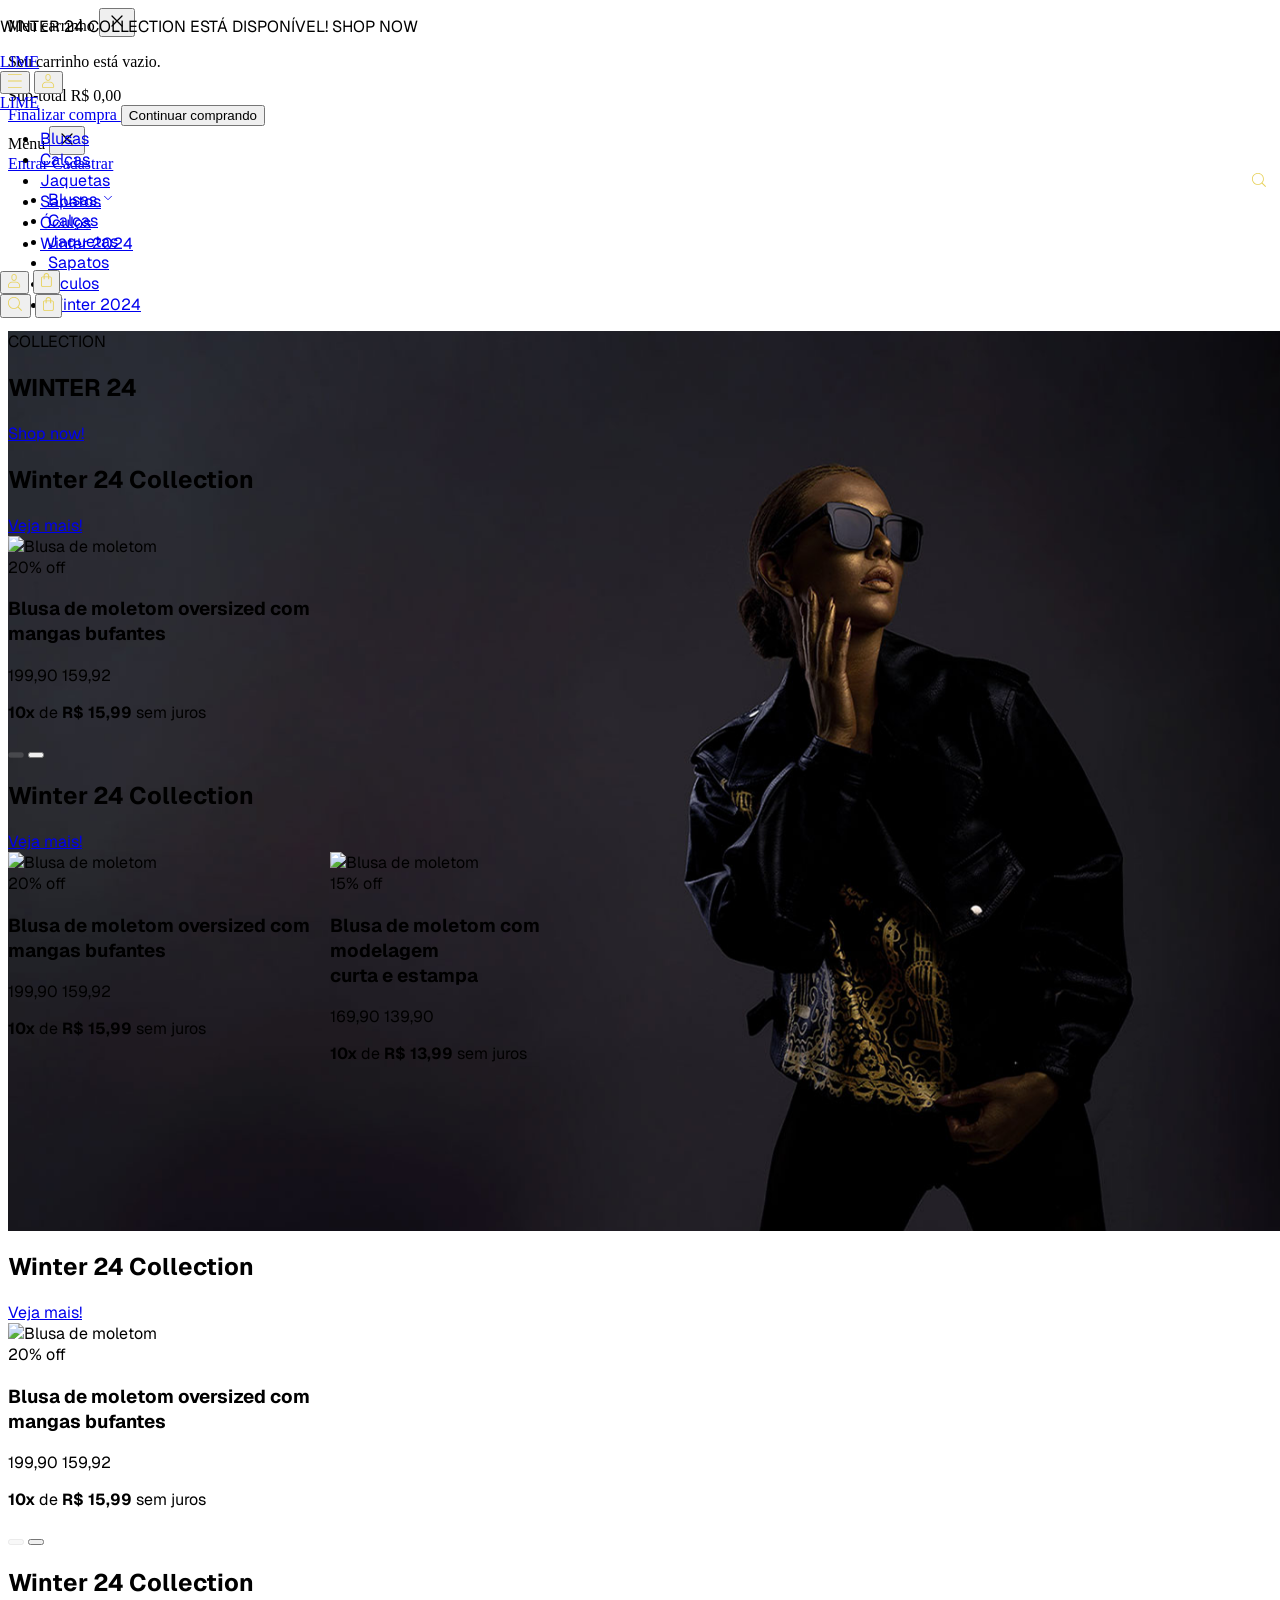
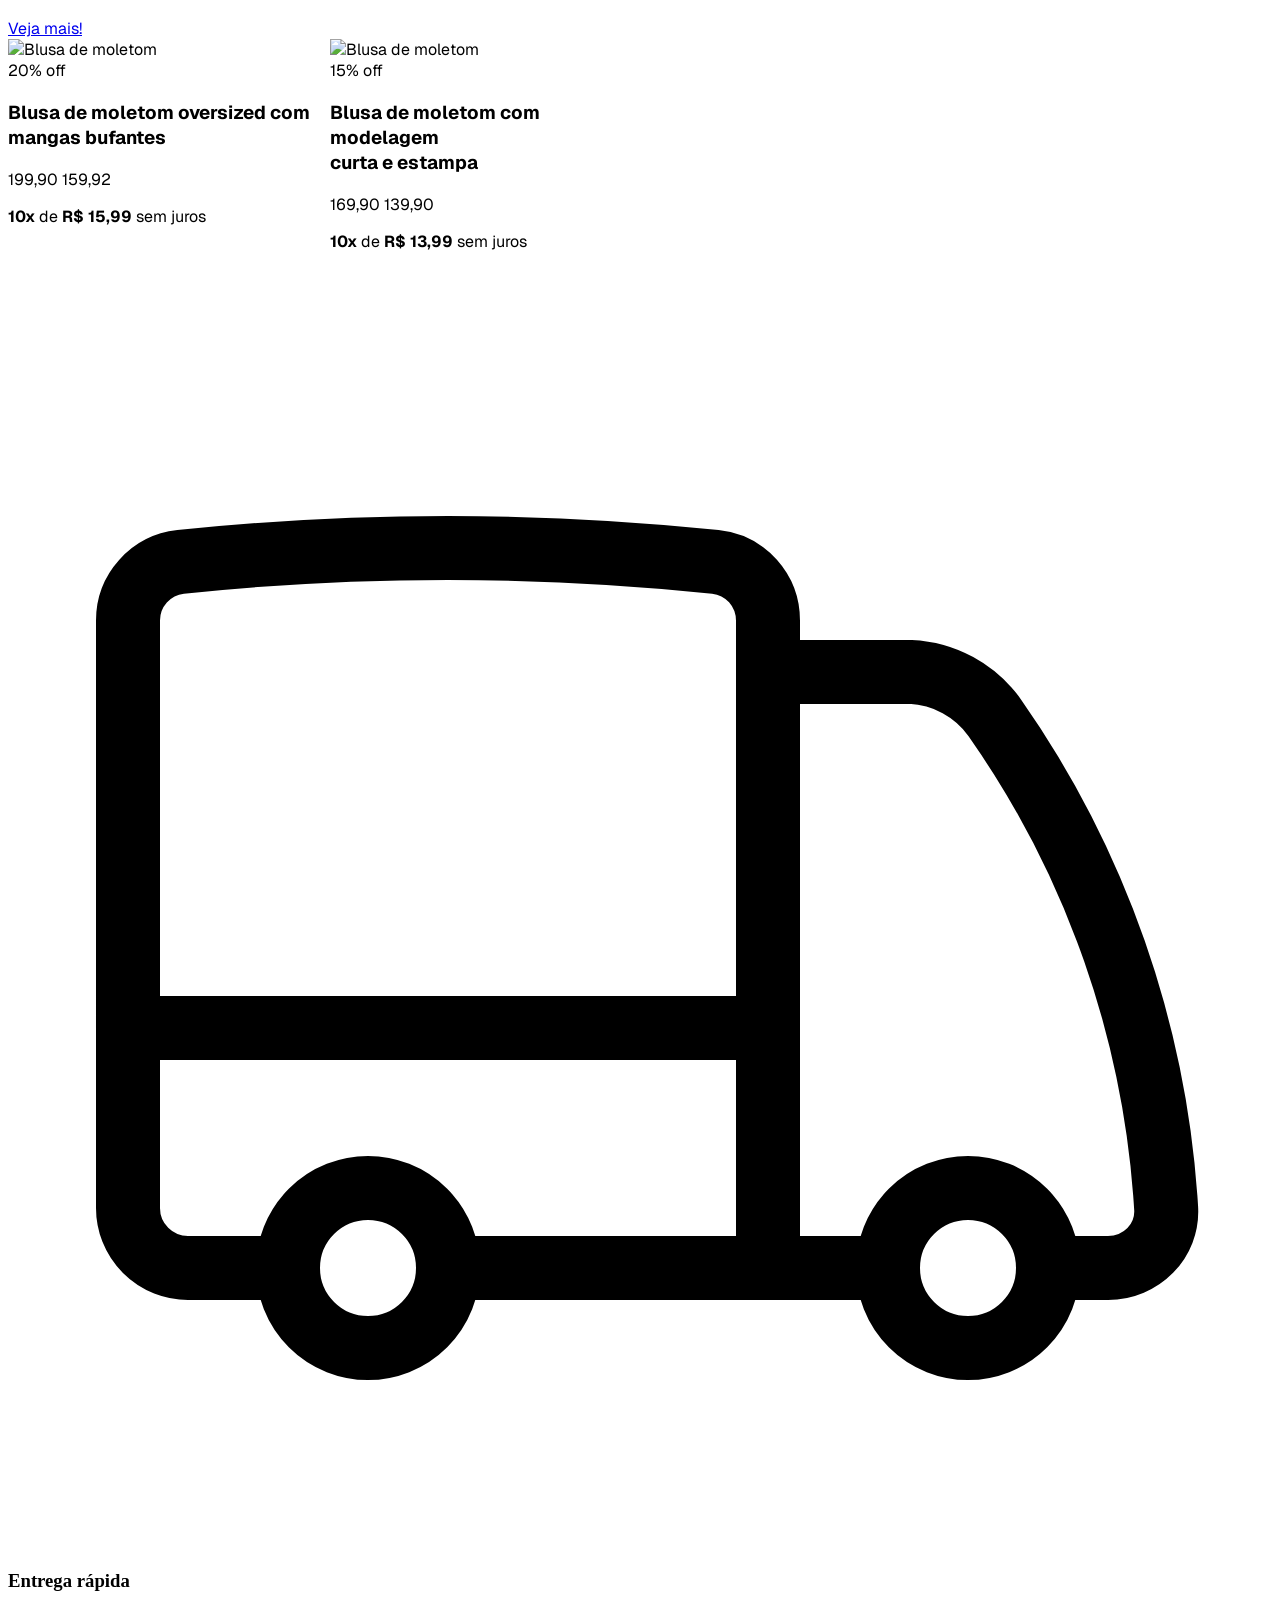
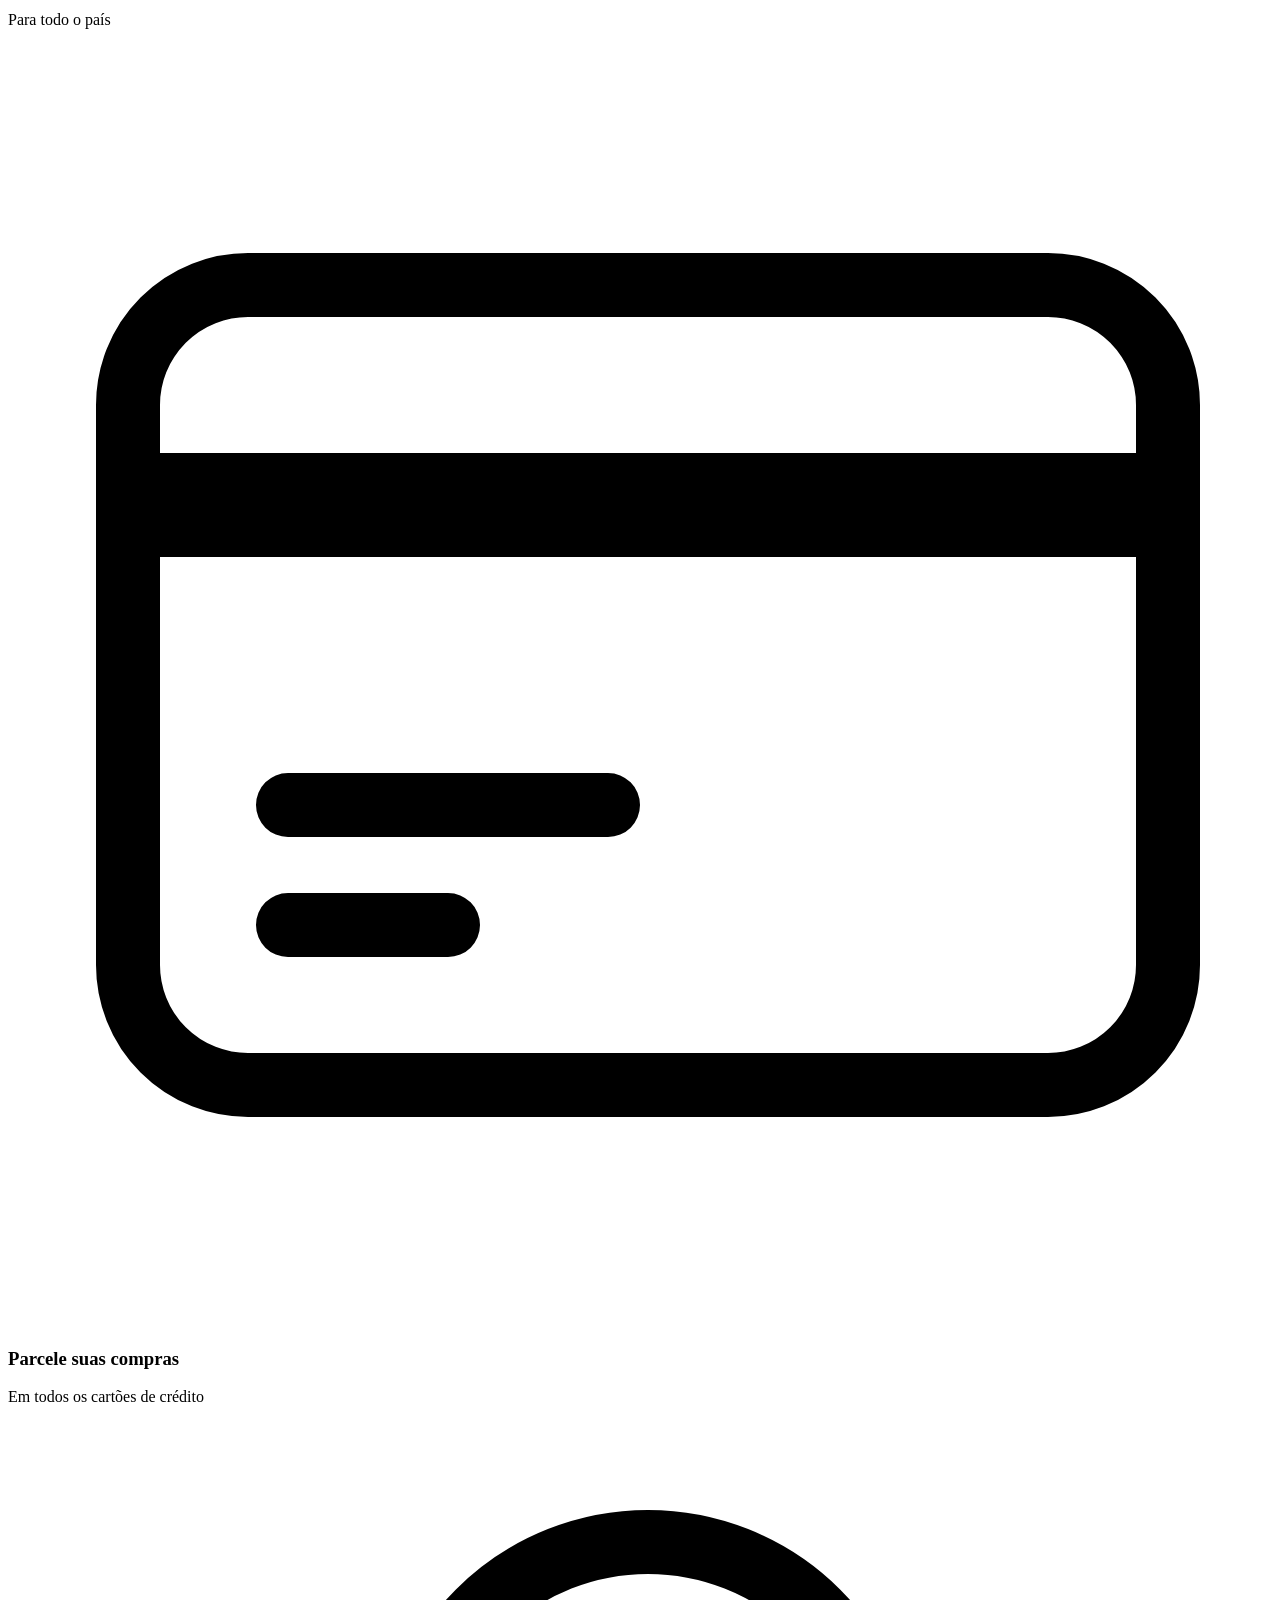
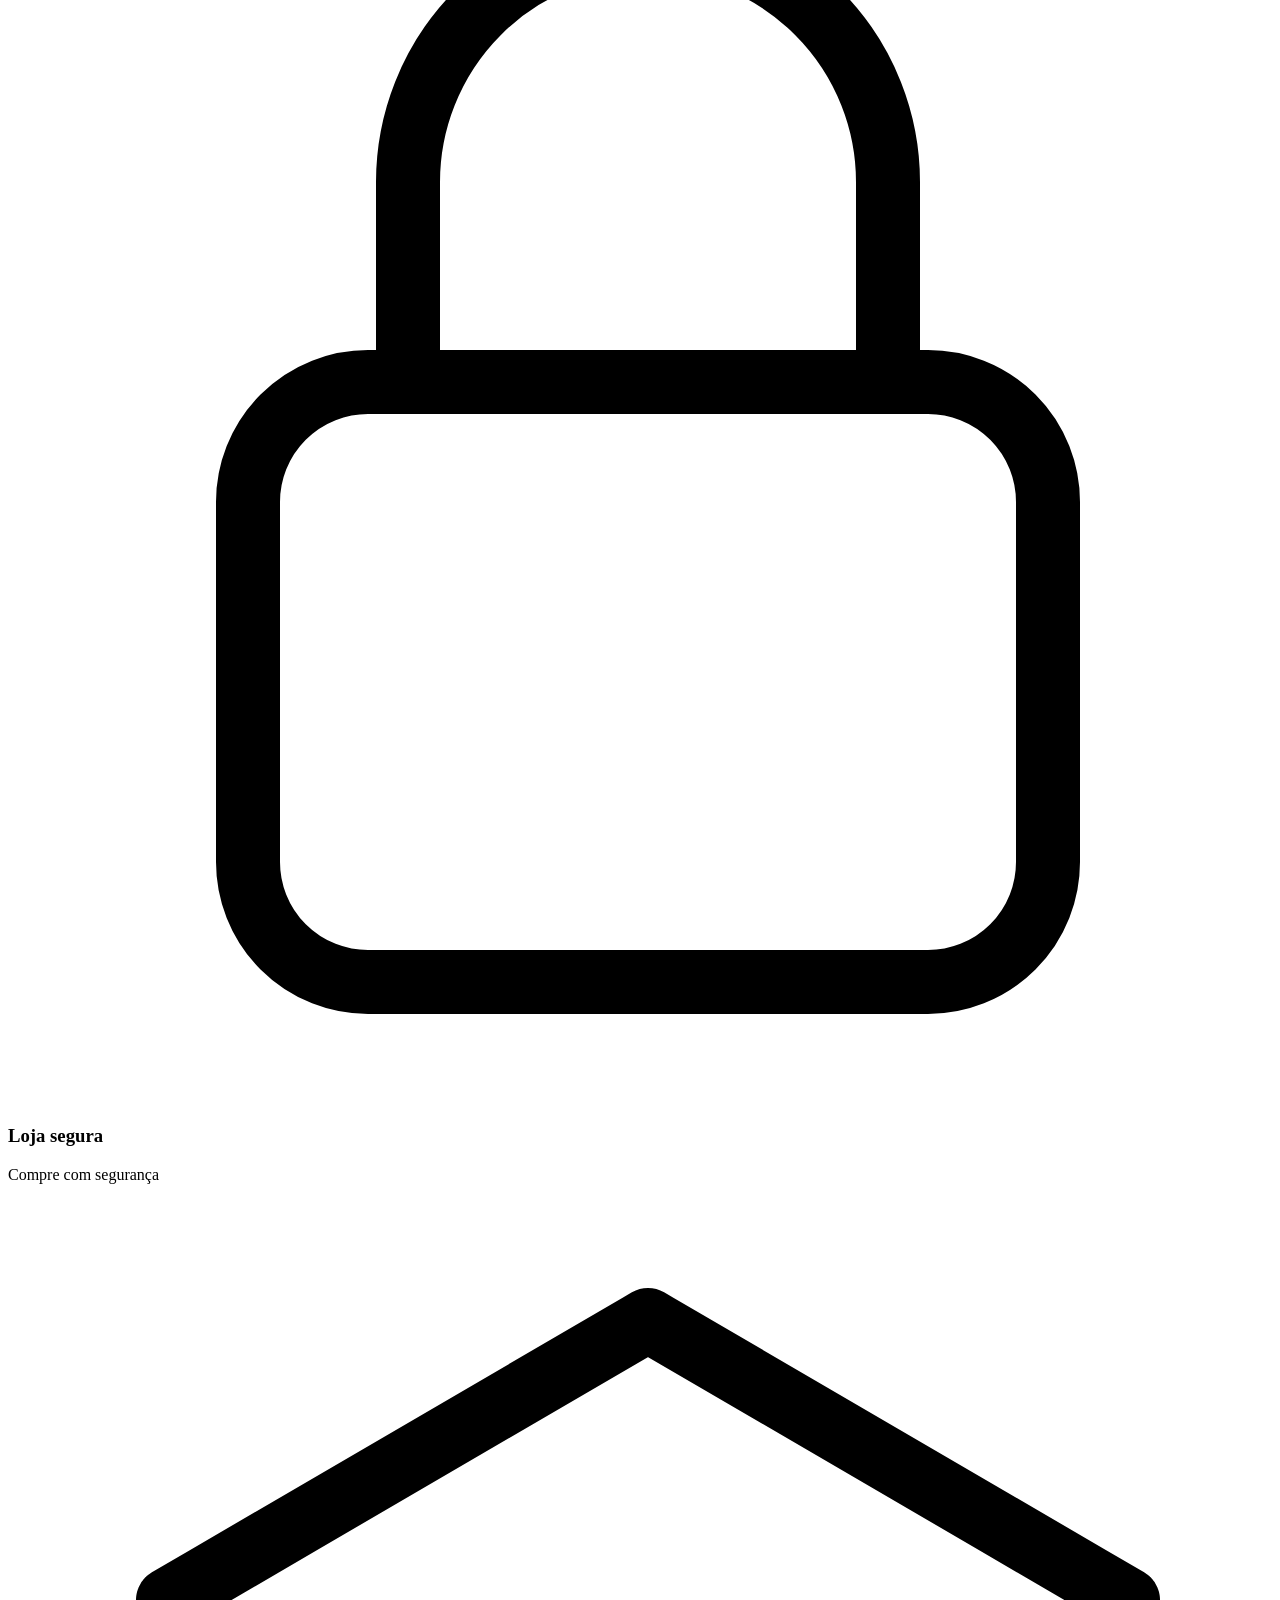
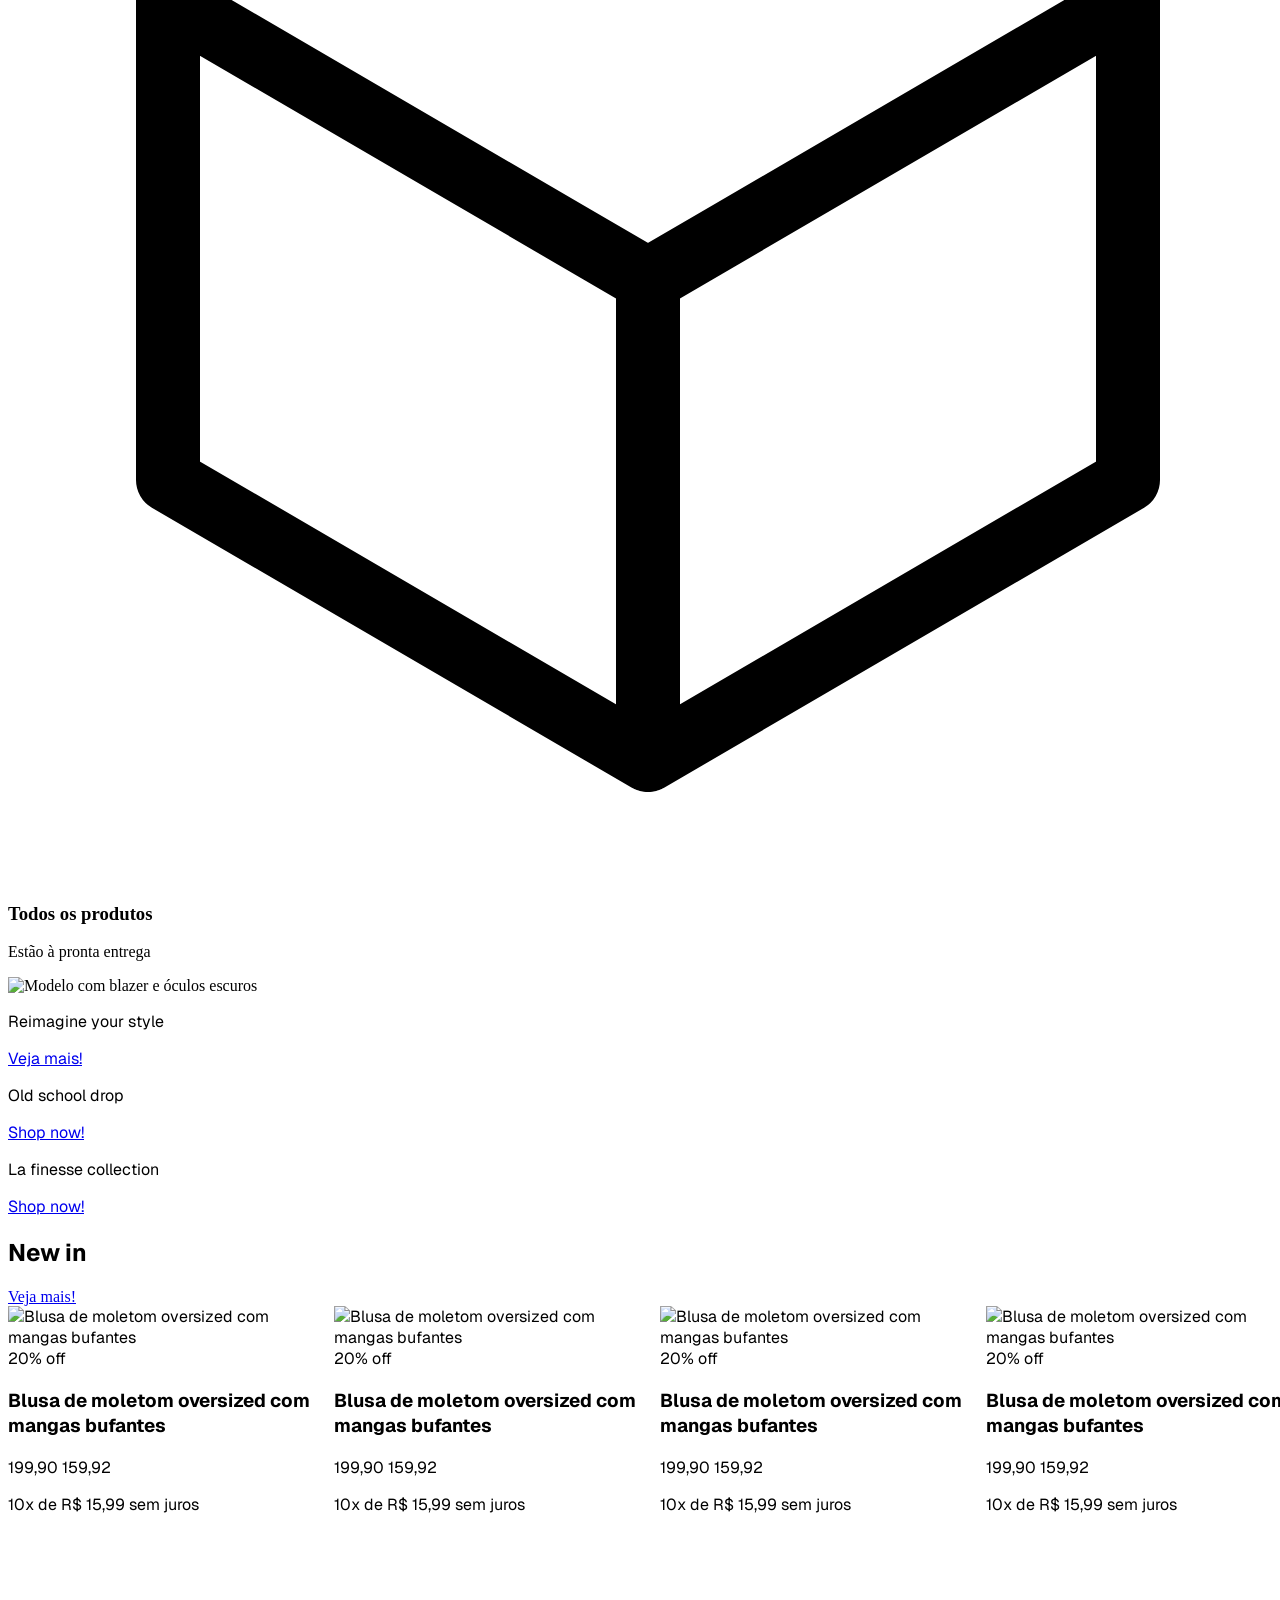
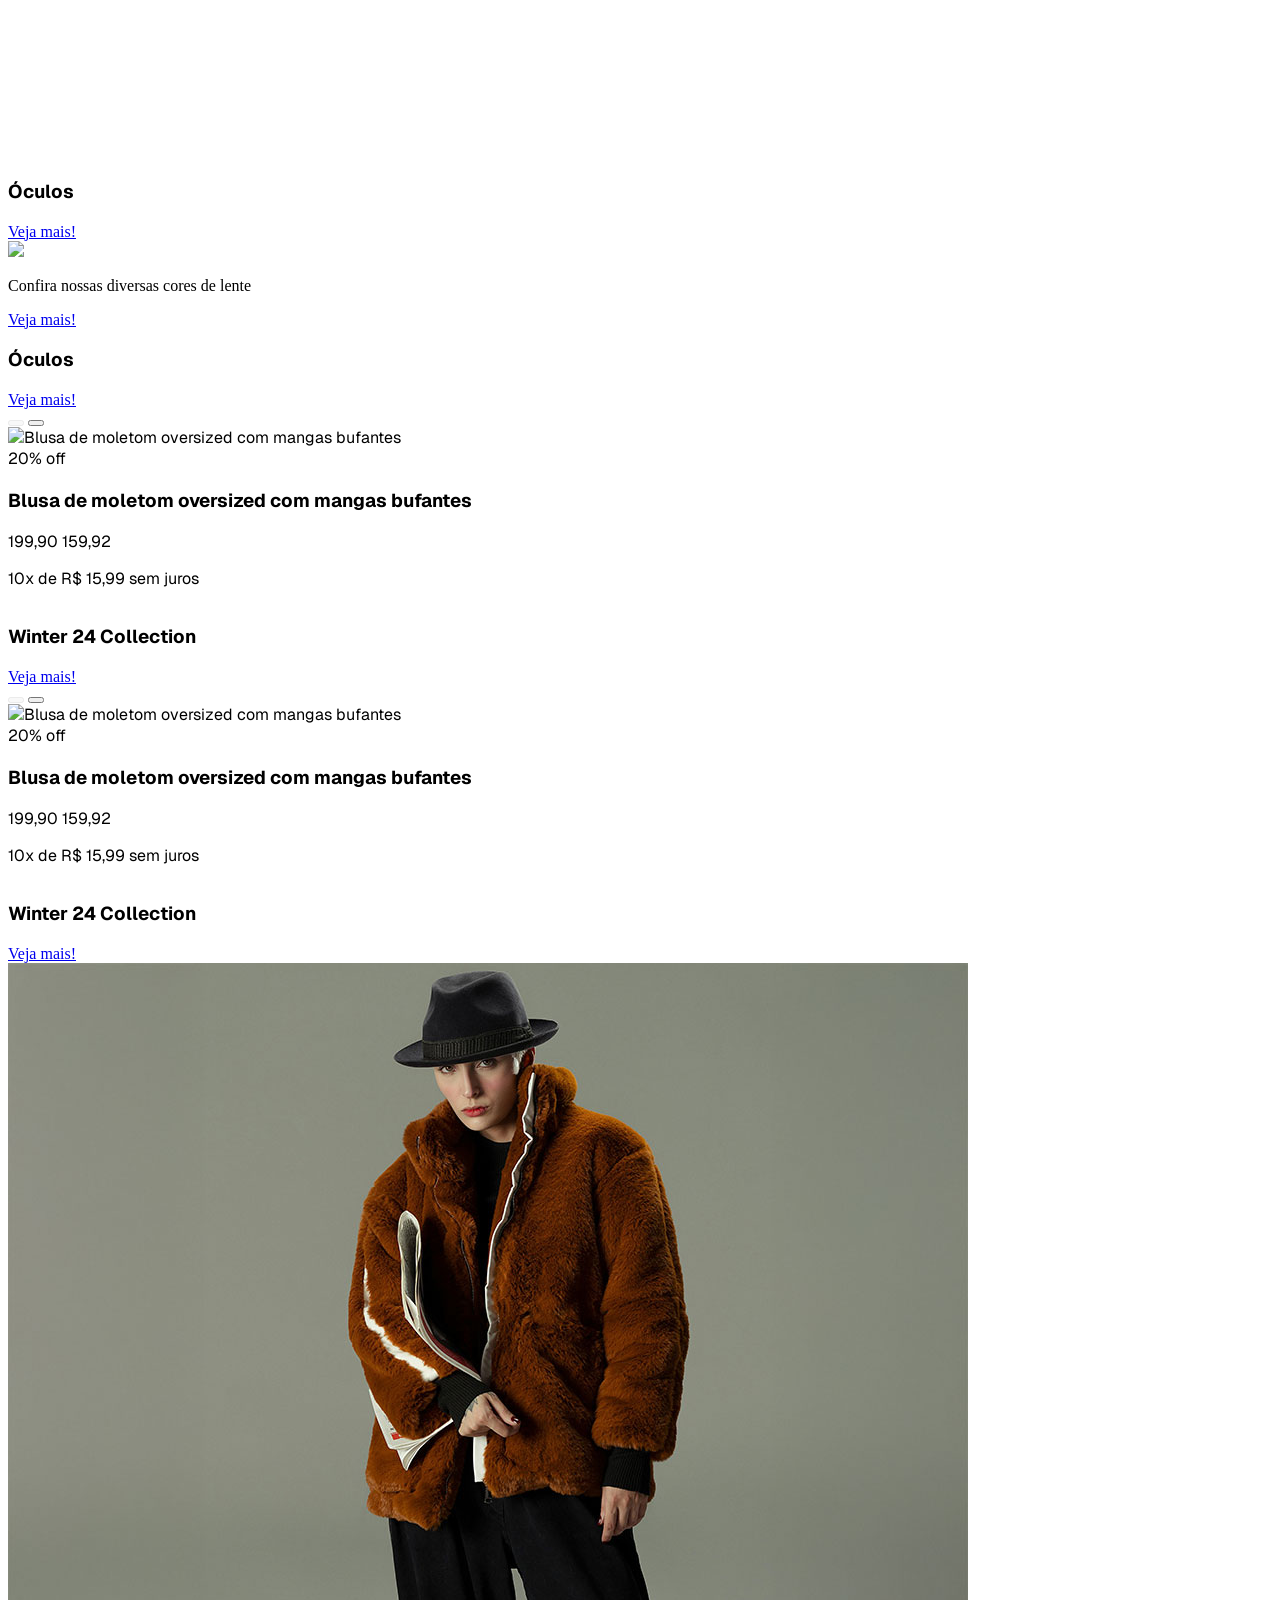
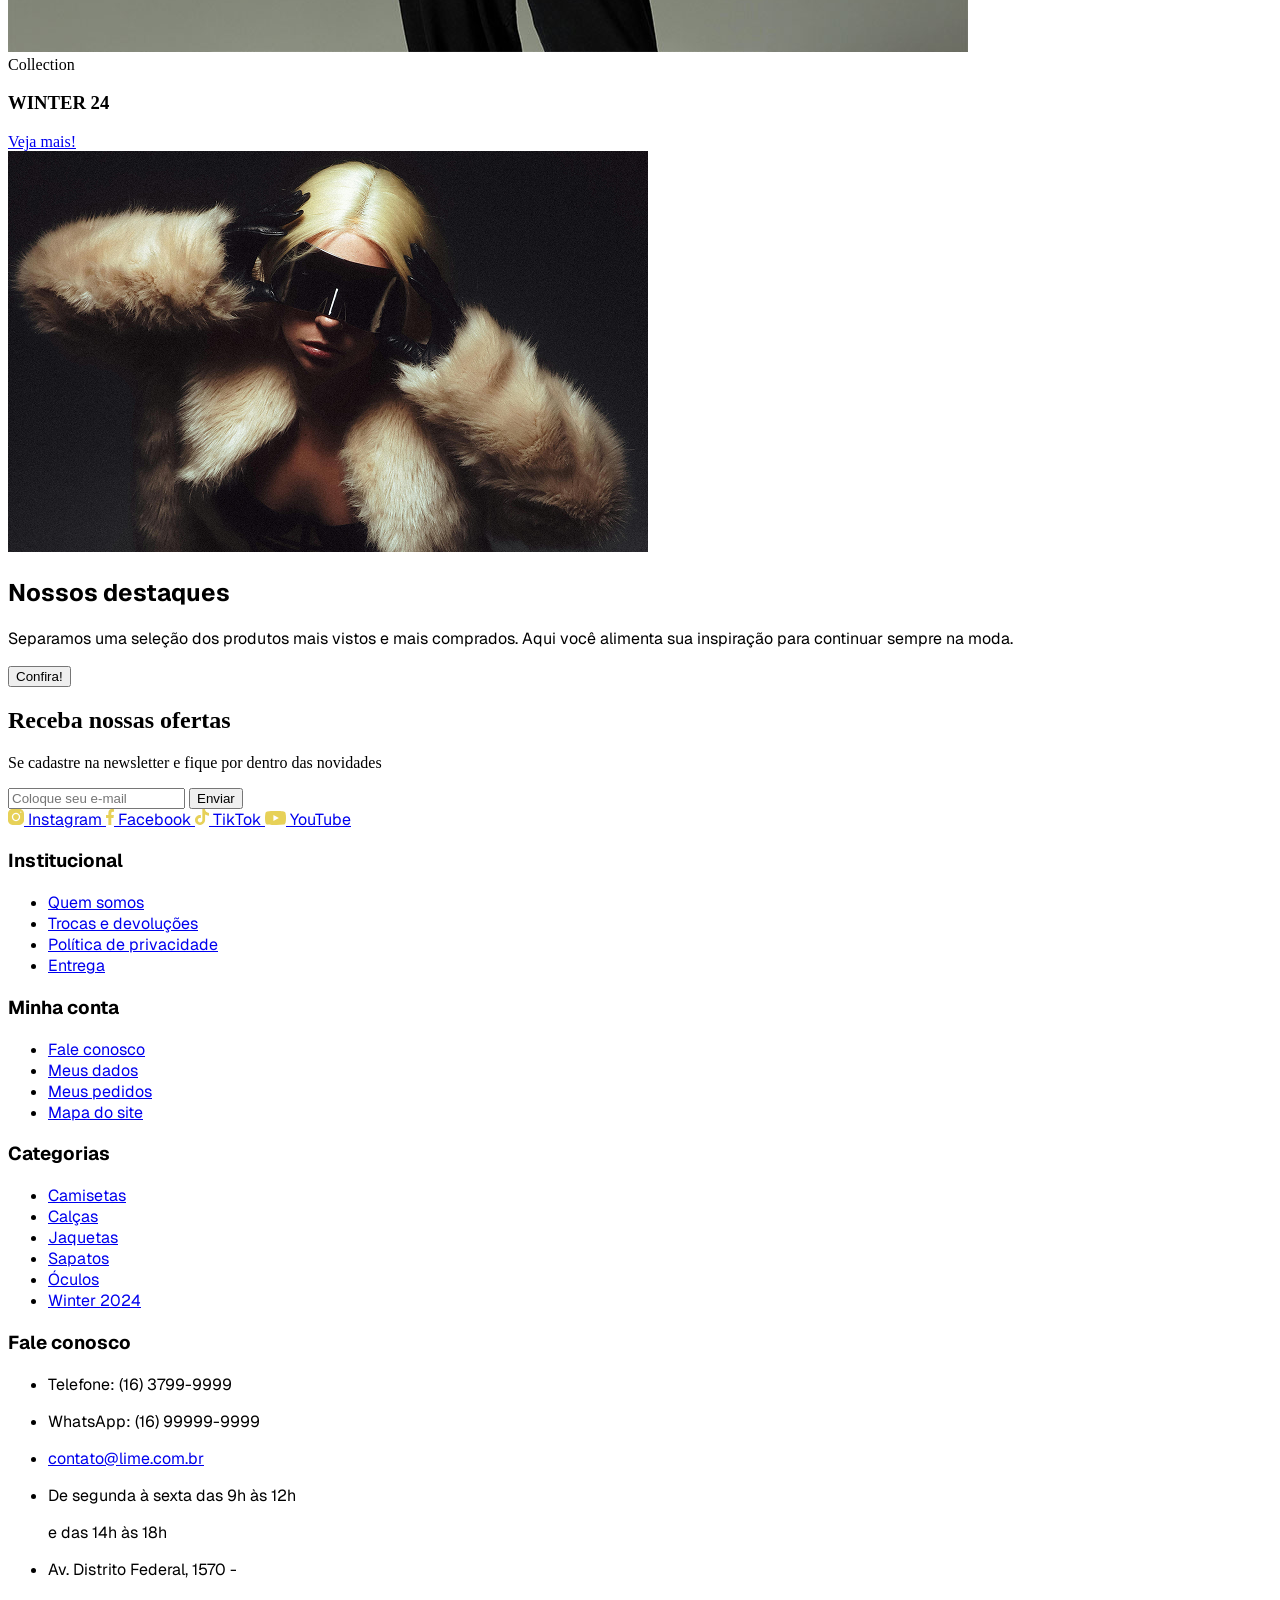
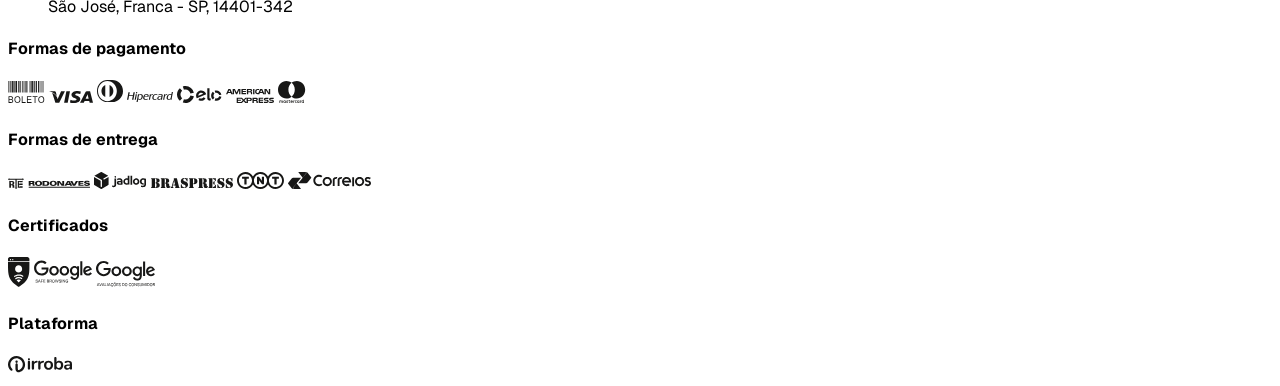
==== index.html @ 5ef0d08e "REfactor:update folder structure | feat: add loginPage , registerpage  and new footer layout" ====
<!doctype html>
<html lang="pt-BR">
  <head>
    <meta charset="UTF-8" />
    <meta name="viewport" content="width=device-width, initial-scale=1.0" />
    <title>Lime teste</title>

    <script src="https://cdn.tailwindcss.com"></script>

    <script src="https://unpkg.com/lucide@latest"></script>
    <link
      rel="stylesheet"
      href="https://cdn.jsdelivr.net/npm/swiper@11/swiper-bundle.min.css"
    />

    <link rel="stylesheet" href="./styles/style.css" />
  </head>
  <body class="min-h-screen overflow-x-hidden grid grid-cols-12">
    <app-cart></app-cart>
    <app-mobile-menu></app-mobile-menu>

    <div class="navbar fixed top-0 left-0 w-full max-w-full z-[60] pt-6">
      <div class="w-full max-w-[1400px] mx-auto px-6 lg:px-20 xl:px-24">
        <app-topbar></app-topbar>
        <app-header></app-header>
      </div>
    </div>

    <section class="hero col-span-12 flex flex-col justify-between">
      <div
        class="flex-1 w-full max-w-[1400px] mx-auto px-6 max-[360px]:px-3 max-[320px]:px-2.5 lg:px-20 xl:px-24 grid grid-cols-12 gap-10 lg:gap-8 items-center pb-16 lg:pb-20 pt-[190px] md:pt-[210px] lg:pt-[120px]"
      >
        <div
          class="col-span-12 lg:col-span-6 flex w-full max-w-full mx-auto lg:max-w-none flex-col items-center lg:items-start justify-center font-geist text-center lg:text-left order-first lg:order-last lg:pt-10"
        >
          <span
            class="inline-block mx-auto text-center lg:mx-0 lg:text-left uppercase tracking-[0.45em] max-[360px]:tracking-[0.28em] max-[320px]:tracking-[0.2em] text-[12px] max-[360px]:text-[11px] max-[320px]:text-[10px] text-zinc-200 mb-2 font-light"
            >COLLECTION</span
          >
          <h1
            class="text-[2.7rem] max-[360px]:text-[2.2rem] max-[320px]:text-[1.95rem] sm:text-[3.2rem] md:text-6xl lg:text-[4.5rem] font-light text-white tracking-[0.02em] mb-6 max-[360px]:mb-[1.15rem] max-[320px]:mb-[0.9rem] text-center lg:text-left leading-none max-[360px]:leading-[0.98]"
          >
            WINTER 24
          </h1>
          <div class="w-[1px] h-5 bg-[#E7D158] mb-6"></div>
          <a
            href="#"
            class="inline-flex mx-auto lg:mx-0 border border-[#E7D158] text-[#E7D158] rounded-full px-8 max-[360px]:px-6 max-[320px]:px-5 py-2 max-[320px]:py-[0.45rem] text-[14px] max-[320px]:text-[13px] md:text-[15px] font-light hover:bg-[#E7D158] hover:text-black transition-colors"
          >
            Shop now!
          </a>
        </div>

        <div
          class="hidden lg:col-span-6 lg:flex justify-center items-center w-full lg:order-first"
        >
          <product-cardheader></product-cardheader>
        </div>
      </div>
    </section>

    <section
      class="col-span-12 bg-[#0b0b0d] px-6 py-10 md:px-8 md:py-12 lg:hidden"
    >
      <div class="mx-auto flex w-full max-w-[1400px] justify-center">
        <product-cardheader></product-cardheader>
      </div>
    </section>
    <div class="col-span-12">
      <info-section></info-section>
    </div>

    <div class="col-span-12">
      <grid-home></grid-home>
    </div>

    <div class="col-span-12">
      <product-showcase></product-showcase>
    </div>
    <div class="col-span-12">
      <product-editorial-showcase></product-editorial-showcase>
    </div>
    <div class="col-span-12">
  <section class="mx-auto max-w-6xl p-4 font-geist md:p-8">
  <div class="flex flex-col overflow-hidden rounded-[32px] bg-[#F9F8F4] md:flex-row">
    
    <div class="min-h-[300px] w-full md:w-[40%] md:min-h-[400px]">
      <img 
        src="./assets/images/banners/destak.png" 
        alt="Nossos destaques" 
        class="h-full w-full object-cover"
      />
    </div>

    <div class="flex w-full flex-col justify-center p-6 md:w-[60%] md:p-16">
      <h2 class="mb-3 text-xl font-medium text-gray-800 md:text-2xl">
        Nossos destaques
      </h2>
      
      <p class="mb-6 max-w-md text-sm leading-relaxed text-gray-500">
        Separamos uma seleção dos produtos mais vistos e mais comprados. Aqui você alimenta sua inspiração para continuar sempre na moda.
      </p>

      <div>
        <button class="rounded-full bg-[#EBD96B] px-6 py-2 text-sm font-medium text-gray-800 transition-colors hover:bg-[#d9c75a]">
          Confira!
        </button>
      </div>
    </div>

  </div>
</section>
    </div>

    <div class="col-span-12">
      <app-newsletter></app-newsletter>
    </div>
    <div class="col-span-12">
      <app-footer></app-footer>
    </div>
  </body>

  <script src="https://code.jquery.com/jquery-3.7.1.min.js"></script>
  <script src="https://cdn.jsdelivr.net/npm/swiper@11/swiper-bundle.min.js"></script>

  <script src="./js/cart.js"></script>
  <script src="./js/index.js"></script>

  <script src="./components/layout/app-topbar.js" defer></script>
  <script src="./components/layout/app-header.js" defer></script>
  <script src="./components/layout/app-cart.js" defer></script>
  <script src="./components/layout/app-mobile-menu.js" defer></script>
  <script src="./components/product/product-card.js" defer></script>
  <script src="./components/product/product-cardheader.js" defer></script>
  <script
    src="./components/product/product-editorial-showcase.js"
    defer
  ></script>
  <script src="./components/product/product-showcase.js" defer></script>
  <script src="./components/grid-home.js" defer></script>
  <script src="./components/layout/app-info-section.js" defer></script>
  <script src="./components/layout/app-newsletter.js" defer></script>
  <script src="./components/layout/footer/app-footer.js" defer></script>
</html>
---- styles/style.css ----
@import url('https://fonts.googleapis.com/css2?family=Geist:wght@100..900&display=swap');

.font-geist {
    font-family: 'Geist', sans-serif;
}

html,
body {
    width: 100%;
    max-width: 100%;
    overflow-x: hidden;
}

app-topbar,
app-header,
app-mobile-menu,
app-cart,
info-section,
grid-home,
product-cardheader,
product-showcase,
product-editorial-showcase,
app-newsletter,
app-footer {
    display: block;
    width: 100%;
    max-width: 100%;
}

.hero{ 
    background-image: url('../assets/images/banner.png');
    background-size: auto 100%;
    background-position: no-repeat;
    background-position: center;
    min-height: 100vh;
    overflow-x: clip;
}
[data-search-shell] {
    position: absolute;
    top: 50%;
    right: 0;
    transform: translateY(-50%);
    display: flex;
    align-items: center;
    justify-content: flex-end;
    width: 42px;
    height: 42px;
    opacity: 1;
    pointer-events: auto;
    overflow: hidden;
    border-radius: 999px;
    background: rgba(255, 255, 255, 0.06);
    transition: width 320ms cubic-bezier(0.2, 0.7, 0.2, 1), background-color 260ms ease;
}

[data-search-input] {
    width: 0;
    opacity: 0;
    pointer-events: none;
    transition: width 260ms cubic-bezier(0.2, 0.7, 0.2, 1), opacity 200ms ease;
}

[data-search-toggle] {
    position: absolute;
    top: 50%;
    right: 2px;
    transform: translateY(-50%);
    width: 38px;
    height: 38px;
    border: 0;
    border-radius: 999px;
    background: rgba(255, 255, 255, 0.06);
    cursor: pointer;
}

[data-nav-root].is-search-open [data-nav-links] {
    opacity: 0;
    transform: translateX(-10px);
    pointer-events: none;
}

[data-nav-root].is-search-open [data-search-shell] {
    width: 100%;
    background: rgba(255, 255, 255, 0.12);
}

[data-nav-root].is-search-open [data-search-input] {
    width: 100%;
    opacity: 1;
    pointer-events: auto;
}

[data-nav-root].is-search-open [data-search-toggle] {
    background: transparent;
}


.hide-scrollbar::-webkit-scrollbar {
      display: none;
    }
    .hide-scrollbar {
      -ms-overflow-style: none;
      scrollbar-width: none;
    }


.mobile-menu-panel {
    opacity: 0;
    transform: translateY(-8px);
    pointer-events: none;
    transition: opacity 220ms ease, transform 220ms ease;
}

.mobile-search-shell {
    opacity: 0;
    transform: translateY(-50%) scaleX(0.94);
    transform-origin: right center;
    pointer-events: none;
    transition: opacity 220ms ease, transform 220ms ease;
}

.account-dropdown {
    opacity: 0;
    transform: translateY(-50%) scaleX(0.94);
    transform-origin: center;
    pointer-events: none;
    transition: opacity 220ms ease, transform 220ms ease;
}

.account-overlay {
    position: fixed;
    inset: 0;
    z-index: 50;
    opacity: 0;
    pointer-events: none;
    background: rgba(0, 0, 0, 0.62);
    transition: opacity 220ms ease;
    border-radius: 0;
}

.product-card-mobile {
    flex: 0 0 302px;
    width: 302px;
}

.showcase-card-item {
    flex: 0 0 302px;
    width: 302px;
}

.editorial-card-item {
    flex: 0 0 302px;
    width: 302px;
}

.showcase-card-item > product-card,
.editorial-card-item > product-card {
    display: block;
    width: 100%;
    height: 454px;
}

.product-header-bullet {
    width: 1.75rem;
    height: 3px;
    border-radius: 999px;
    background: rgb(39 39 42);
    opacity: 1;
    transition: background-color 200ms ease;
}

.product-header-bullet.is-active {
    background: #E7D158;
}

.swiper-button-disabled {
    opacity: 0.4;
    cursor: not-allowed;
}

[data-nav-root].is-menu-open .mobile-menu-panel {
    opacity: 1;
    transform: translateY(0);
    pointer-events: auto;
}

[data-nav-root].is-mobile-search-open .mobile-search-shell {
    opacity: 1;
    transform: translateY(-50%) scaleX(1);
    pointer-events: auto;
}

[data-nav-root].is-mobile-search-open .mobile-menu-panel {
    opacity: 0;
    transform: translateY(-8px);
    pointer-events: none;
}

[data-nav-root].is-account-open .account-dropdown {
    opacity: 1;
    transform: translateY(-50%) scaleX(1);
    pointer-events: auto;
}

.account-overlay.is-visible {
    opacity: 1;
    pointer-events: auto;
}

[data-nav-root].is-menu-open .mobile-search-shell {
    opacity: 0;
    transform: translateY(-50%) scaleX(0.94);
    pointer-events: none;
}

[data-nav-root].is-mobile-search-open [data-mobile-left],
[data-nav-root].is-mobile-search-open [data-mobile-logo],
[data-nav-root].is-mobile-search-open [data-mobile-right] {
    opacity: 0;
    pointer-events: none;
    transform: translateY(-50%) scale(0.96);
}

[data-nav-root].is-account-open [data-mobile-left],
[data-nav-root].is-account-open [data-mobile-logo],
[data-nav-root].is-account-open [data-mobile-right] {
    opacity: 0;
    pointer-events: none;
    transform: translateY(-50%) scale(0.96);
}

.navbar{
    position: fixed;
    top: 0;
    left: 0;
    right: 0;
    width: 100%;
    max-width: 100%;
    overflow-x: clip;
    box-sizing: border-box;
    z-index: 60;
    transition: background-color 240ms ease, backdrop-filter 240ms ease, box-shadow 240ms ease;
}

.navbar.is-scrolled {
    background: rgba(0, 0, 0, 0);
    backdrop-filter: blur(40px);
}
@media (max-width: 1023px) {
    [data-nav-root].is-search-open [data-nav-links] {
        margin-right: 0;
    }

    .account-overlay.is-visible {
        opacity: 0;
        pointer-events: none;
    }

    .account-dropdown {
        left: 8px;
        right: 8px;
        top: 50%;
        width: auto;
        padding: 0.375rem;
    }

    [data-nav-root].is-account-open .account-dropdown {
        transform: translateY(-50%) scaleX(1);
    }

    [data-search-shell] {
        display: none;
    }
}

@media (min-width: 1024px) {
    .account-dropdown {
        transform: translateY(-10px) scale(0.96);
        transform-origin: top right;
    }

    [data-nav-root].is-account-open .account-dropdown {
        transform: translateY(0) scale(1);
    }

    .showcase-card-item {
        flex: 0 0 302px;
        width: 302px;
    }

    .editorial-card-item {
        flex: 0 0 302px;
        width: 302px;
    }
}

@media (max-width: 767px) {
    .hero {
        min-height: 100svh;
        background-position: right 36% center;
    }

    .product-card-mobile {
        flex: 0 0 302px;
        width: 302px;
    }

    .showcase-card-item {
        flex: 0 0 302px;
        width: 302px;
    }

    .editorial-card-item {
        flex: 0 0 302px;
        width: 302px;
    }

    [data-editorial-swiper] {
        overflow: hidden !important;
    }
}

@media (max-width: 380px) {
    .navbar > div {
        padding-left: 0.75rem !important;
        padding-right: 0.75rem !important;
    }

    app-header header {
        padding-left: 0;
        padding-right: 0;
    }

    app-header [data-nav-root] {
        height: 64px;
        border-radius: 30px;
        gap: 0.375rem;
        padding-left: 0.625rem;
        padding-right: 0.625rem;
        padding-top: 0.375rem;
        padding-bottom: 0.375rem;
    }

    app-header [data-mobile-left],
    app-header [data-mobile-right] {
        gap: 0.375rem;
    }

    app-header [data-mobile-left] > button,
    app-header [data-mobile-right] > button {
        width: 36px;
        height: 36px;
    }

    app-header [data-mobile-left] img[src*="menu.svg"] {
        width: 12px;
        height: 12px;
    }

    app-header [data-mobile-logo] {
        font-size: 1.2rem;
        letter-spacing: 0.2em;
        max-width: calc(100% - 9.5rem);
        overflow: hidden;
        text-overflow: ellipsis;
        white-space: nowrap;
    }

    app-header [data-mobile-search-shell] {
        left: 0.5rem;
        right: 0.5rem;
    }

    .product-card-mobile,
    .showcase-card-item,
    .editorial-card-item {
        width: min(302px, 100%);
        flex-basis: min(302px, 100%);
    }

    product-cardheader [data-mobile-swiper] {
        padding-right: 0 !important;
    }
}

@media (max-width: 320px) {
    .navbar > div {
        padding-left: 0.5rem !important;
        padding-right: 0.5rem !important;
    }

    app-header [data-nav-root] {
        height: 60px;
        border-radius: 26px;
        padding-left: 0.5rem;
        padding-right: 0.5rem;
        gap: 0.25rem;
    }

    app-header [data-mobile-left] > button,
    app-header [data-mobile-right] > button {
        width: 32px;
        height: 32px;
    }

    app-header [data-mobile-left],
    app-header [data-mobile-right] {
        gap: 0.25rem;
    }

    app-header [data-mobile-logo] {
        font-size: 1rem;
        letter-spacing: 0.14em;
        max-width: calc(100% - 8.25rem);
    }

    app-header [data-mobile-search-shell] {
        left: 0.375rem;
        right: 0.375rem;
    }

    product-cardheader {
        width: 100%;
        min-width: 0;
    }

    product-cardheader .product-card-mobile {
        width: 100%;
        flex-basis: 100%;
    }
}
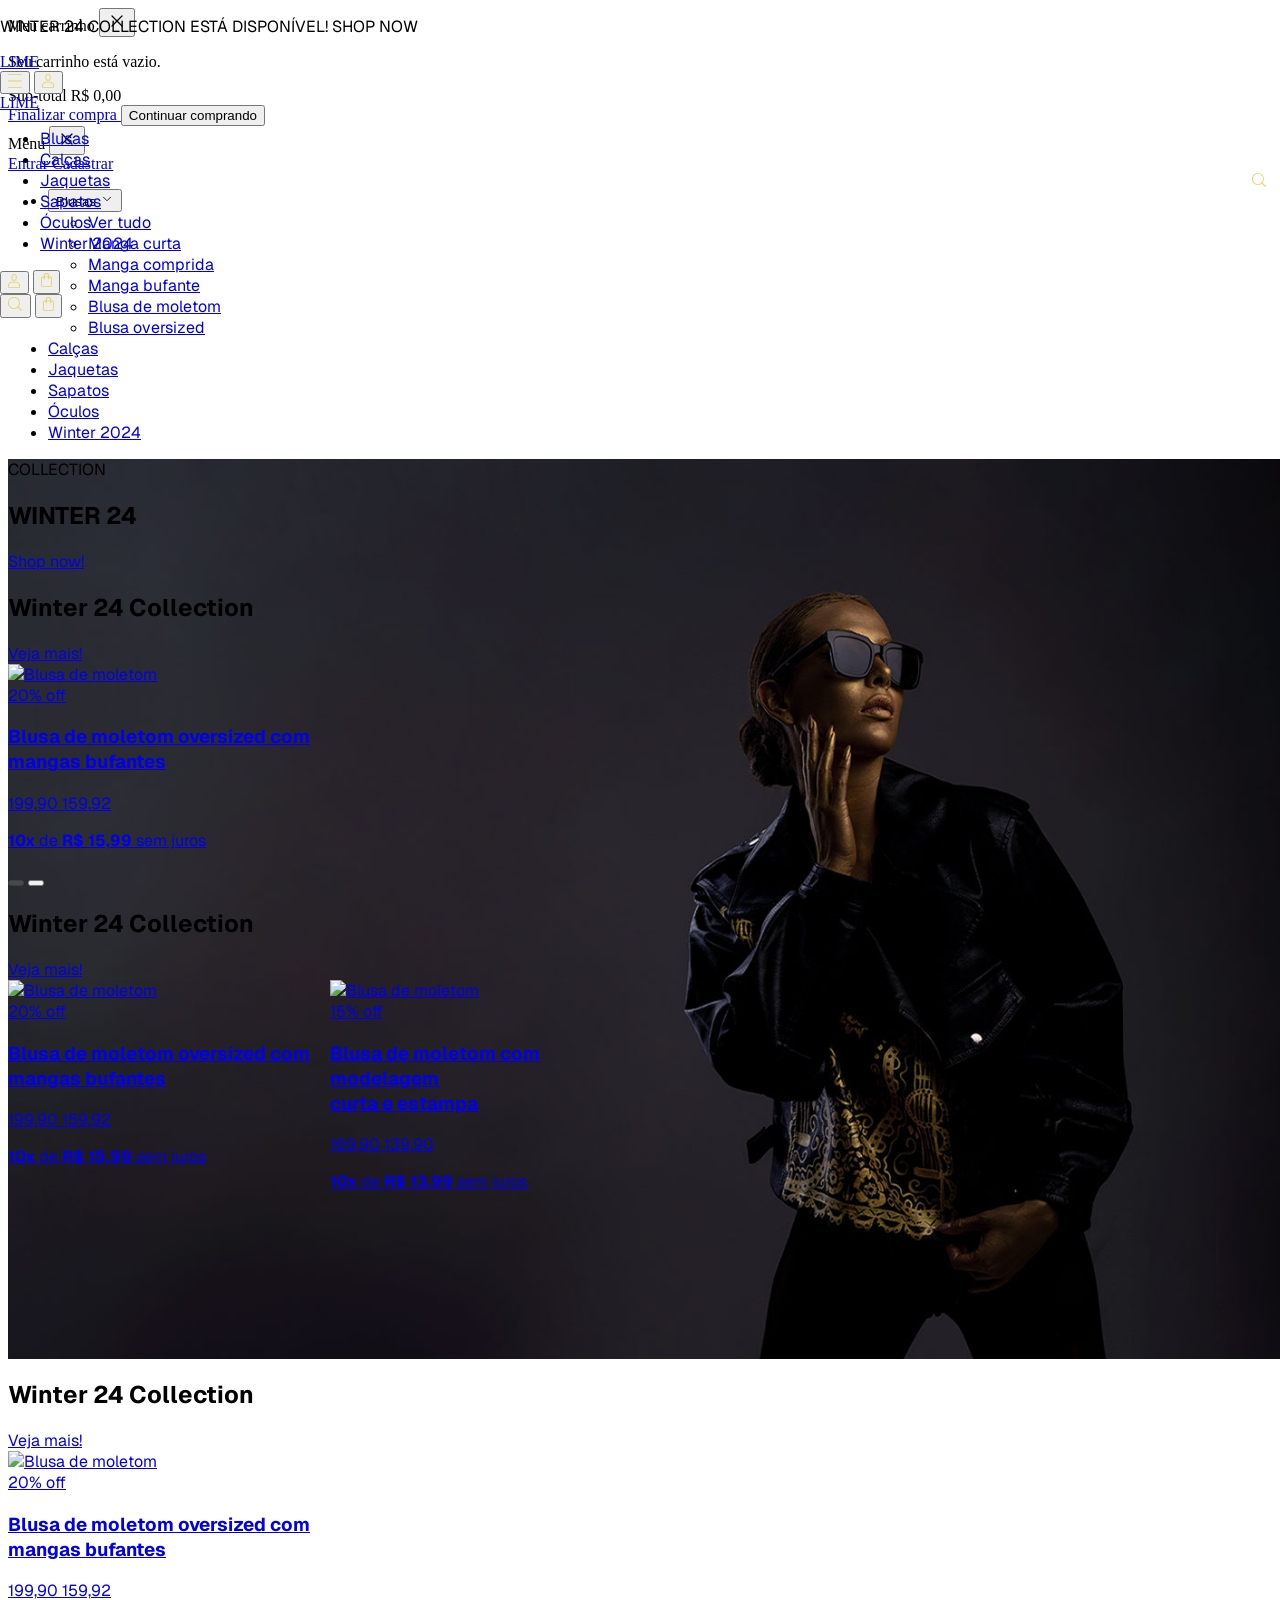
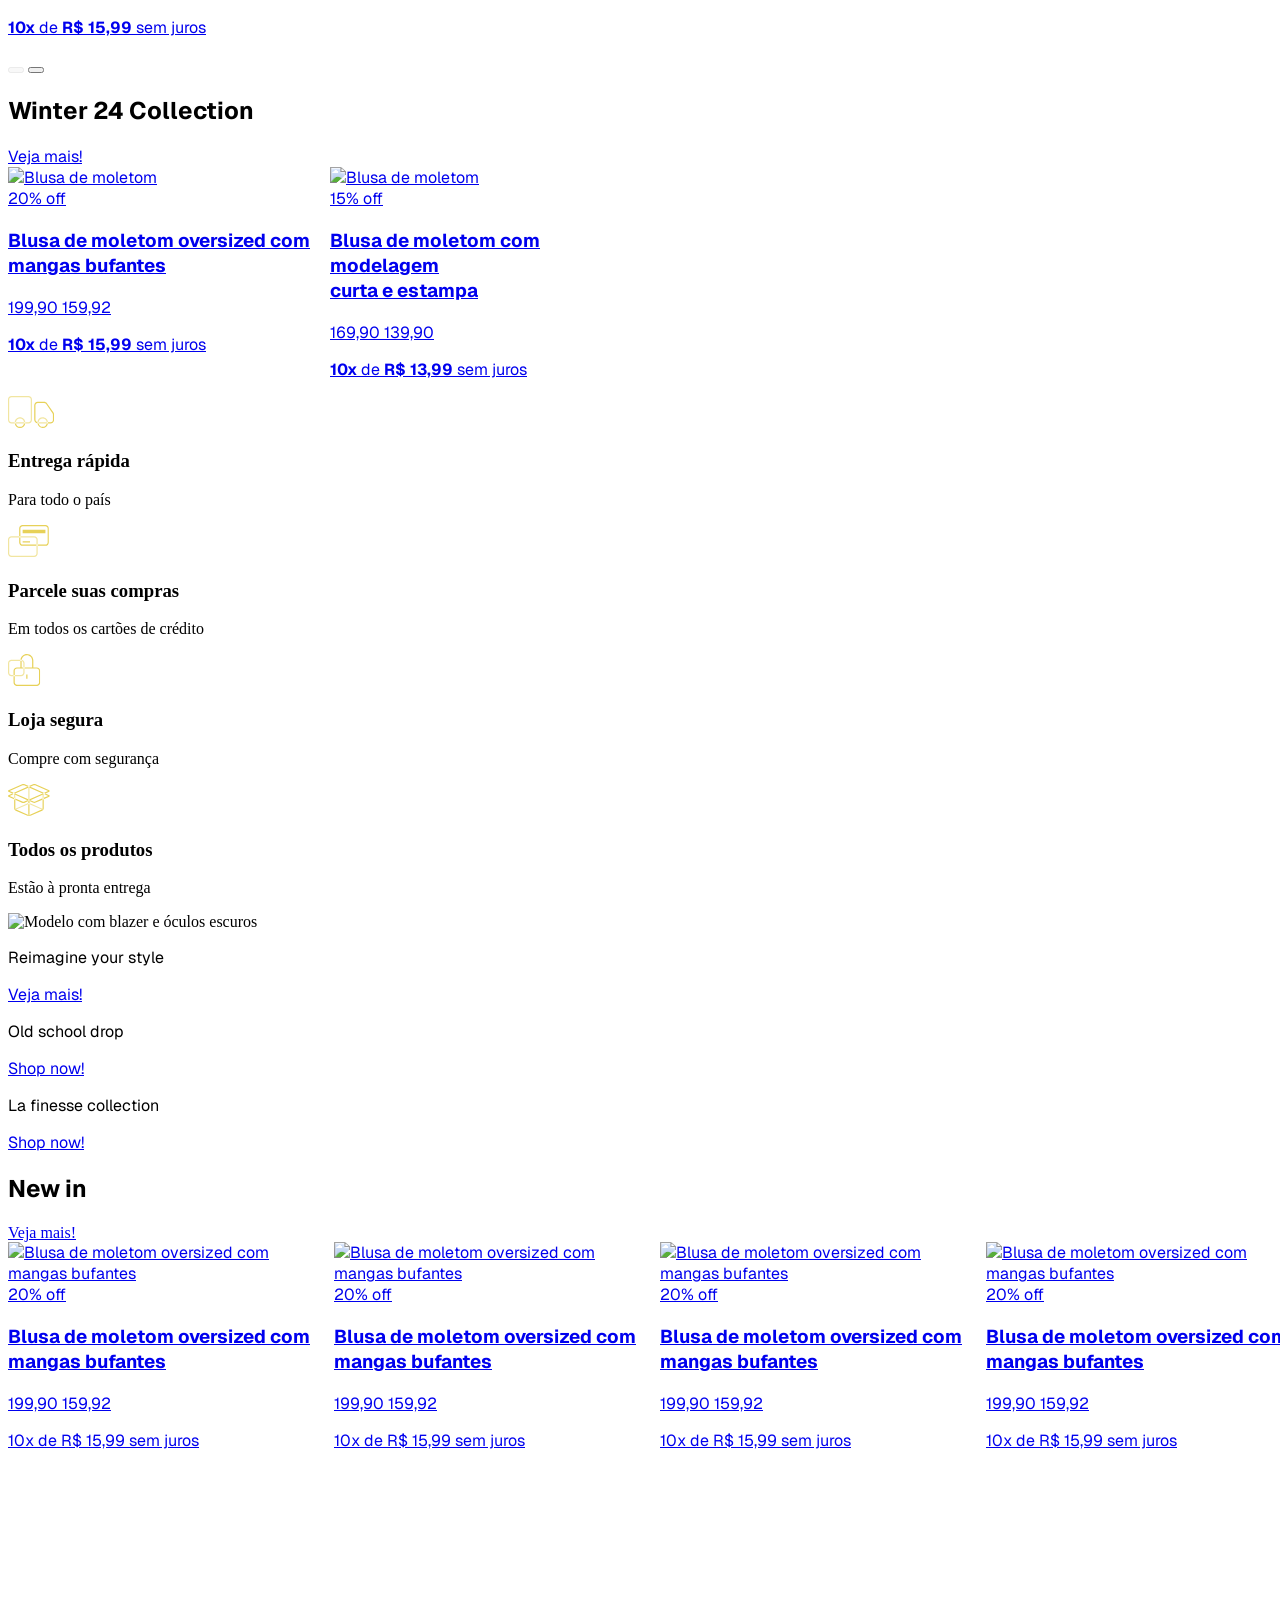
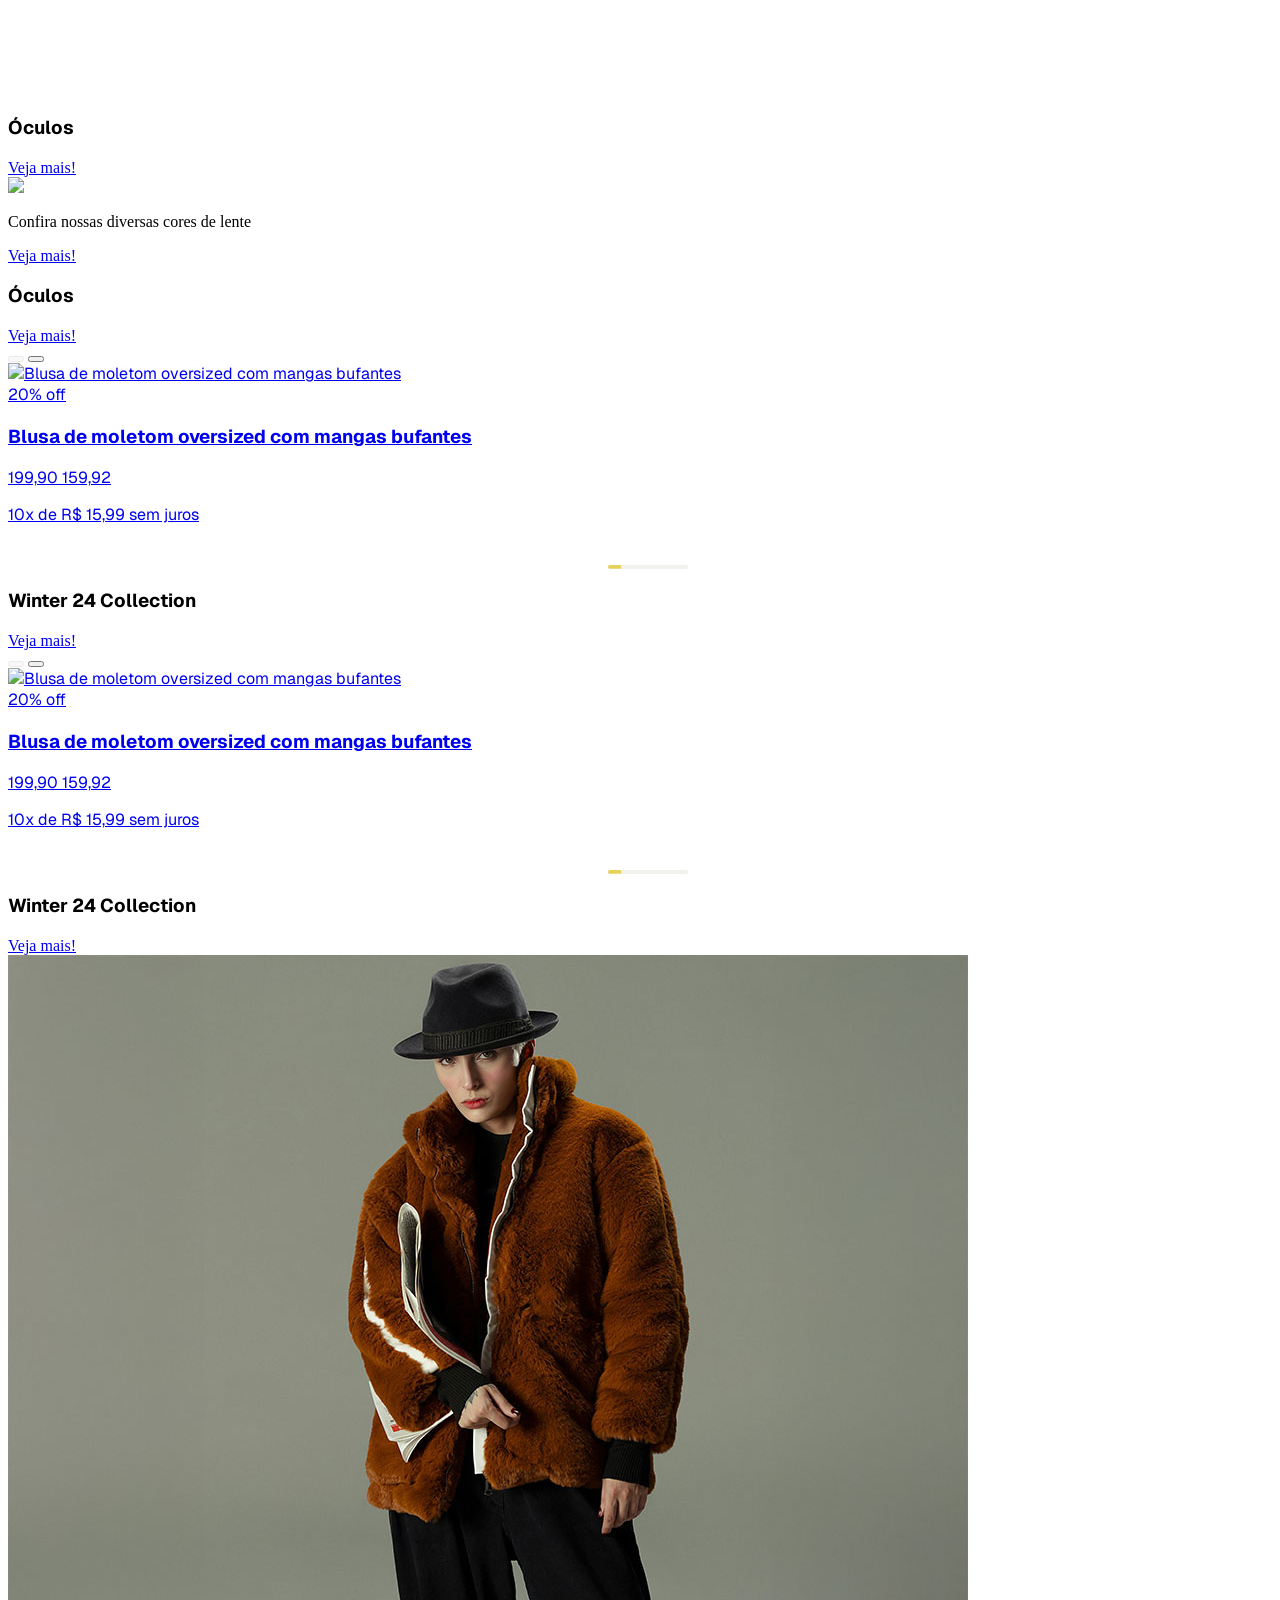
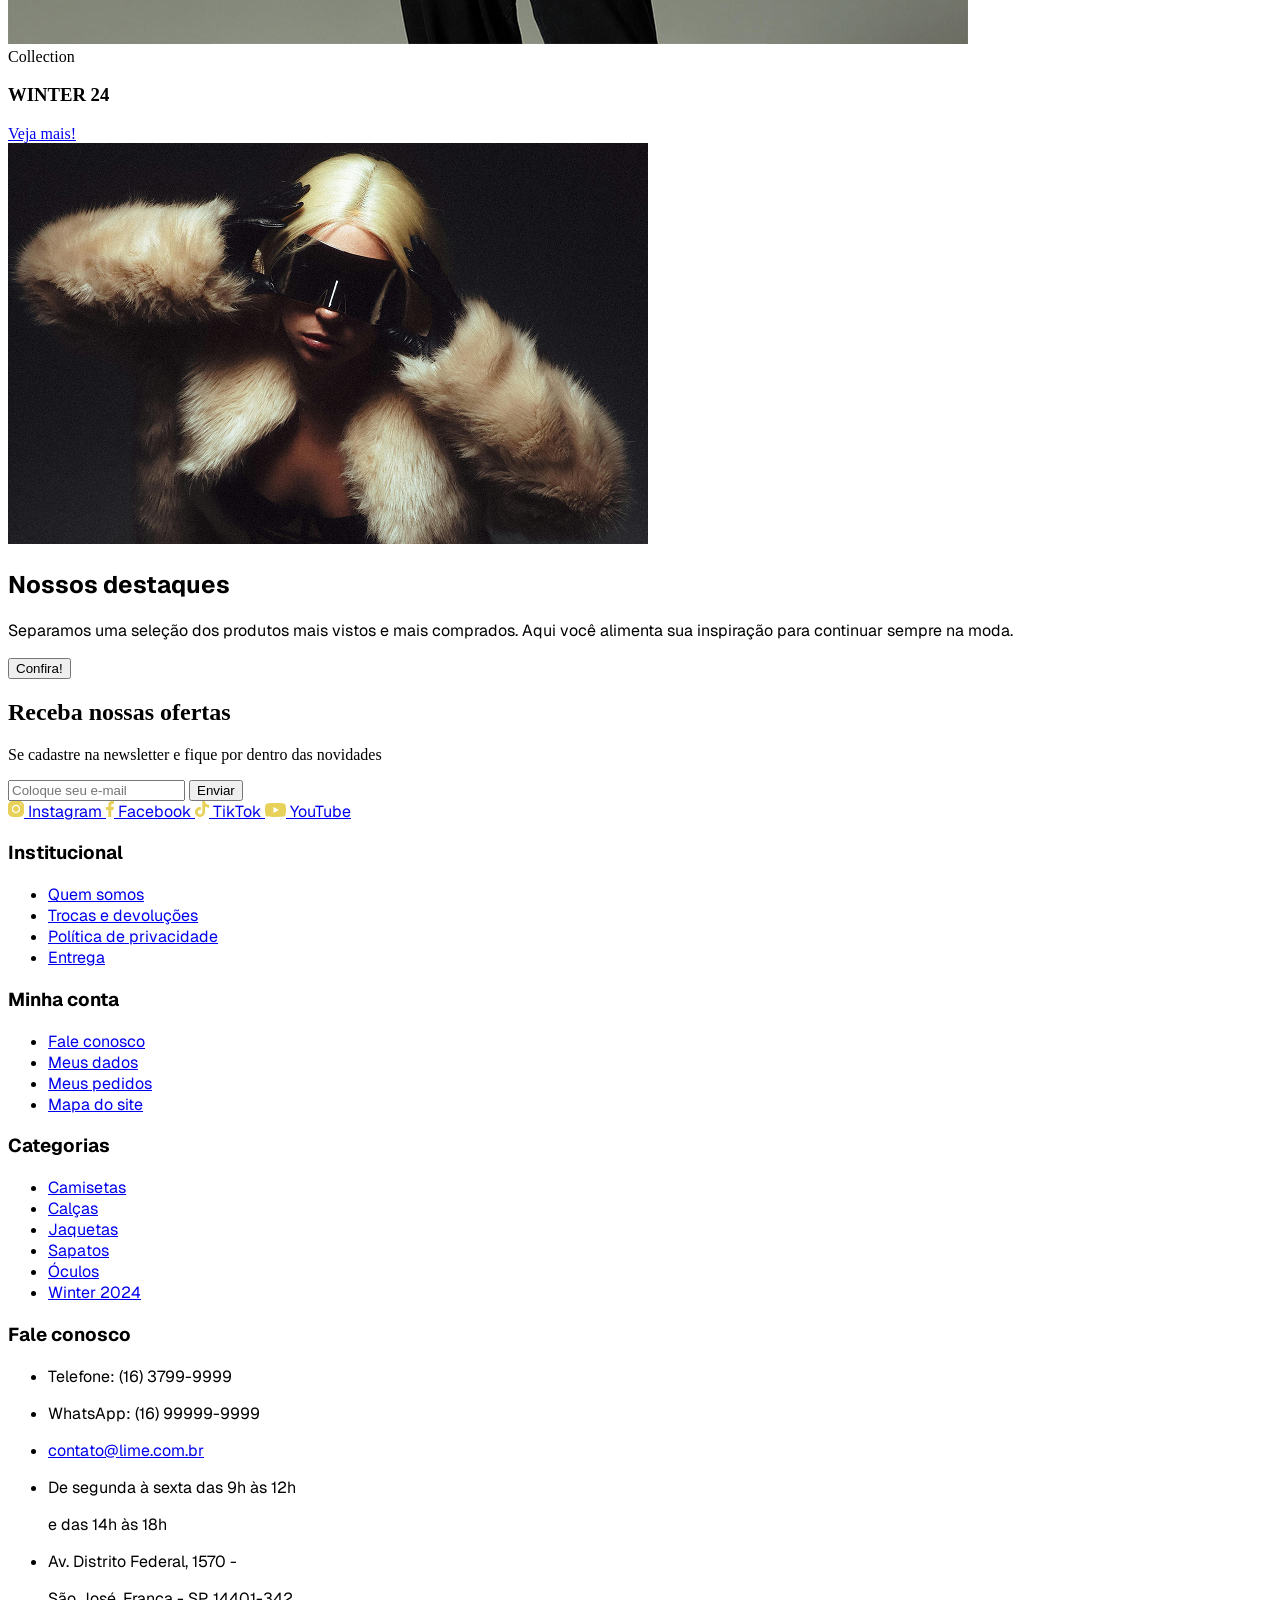
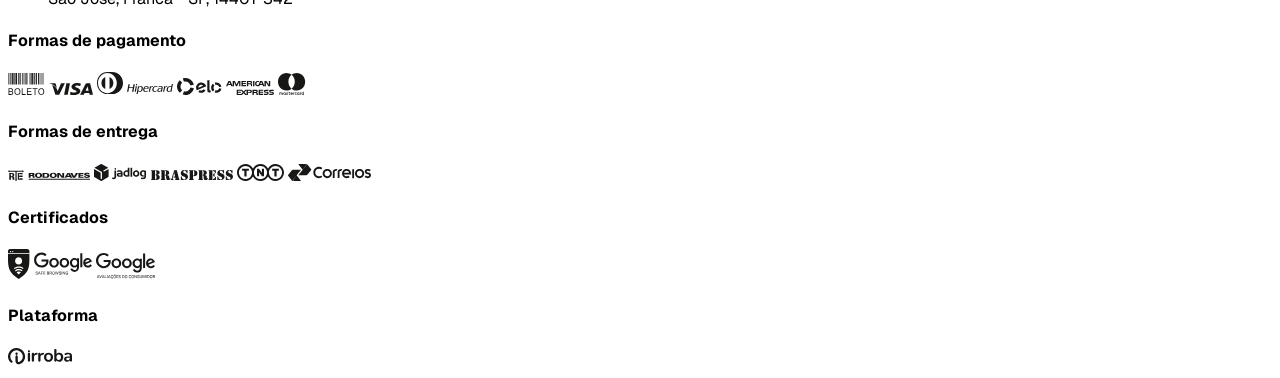
==== commit 8e1b161c: "feat: add new components to checkout page and improve layout" ====
--- a/index.html
+++ b/index.html
@@ -31,7 +31,7 @@
         class="flex-1 w-full max-w-[1400px] mx-auto px-6 max-[360px]:px-3 max-[320px]:px-2.5 lg:px-20 xl:px-24 grid grid-cols-12 gap-10 lg:gap-8 items-center pb-16 lg:pb-20 pt-[190px] md:pt-[210px] lg:pt-[120px]"
       >
         <div
-          class="col-span-12 lg:col-span-6 flex w-full max-w-full mx-auto lg:max-w-none flex-col items-center lg:items-start justify-center font-geist text-center lg:text-left order-first lg:order-last lg:pt-10"
+          class="col-span-12 lg:col-span-6 flex w-full max-w-full mx-auto lg:max-w-none flex-col items-center lg:items-center justify-center font-geist text-center lg:text-left order-first lg:order-last lg:pt-10"
         >
           <span
             class="inline-block mx-auto text-center lg:mx-0 lg:text-left uppercase tracking-[0.45em] max-[360px]:tracking-[0.28em] max-[320px]:tracking-[0.2em] text-[12px] max-[360px]:text-[11px] max-[320px]:text-[10px] text-zinc-200 mb-2 font-light"
--- a/styles/style.css
+++ b/styles/style.css
@@ -15,13 +15,22 @@
 app-header,
 app-mobile-menu,
 app-cart,
+app-breadcrumb,
+app-login-form,
+app-cadastro-form,
+app-category-page,
+app-filter-mobile,
 info-section,
 grid-home,
+product-card,
 product-cardheader,
 product-showcase,
 product-editorial-showcase,
+app-product-detail-page,
+app-buy-together,
 app-newsletter,
-app-footer {
+app-footer,
+app-footer2 {
     display: block;
     width: 100%;
     max-width: 100%;
@@ -69,7 +78,7 @@
     height: 38px;
     border: 0;
     border-radius: 999px;
-    background: rgba(255, 255, 255, 0.06);
+    background: rgba(255, 255, 255, 0);
     cursor: pointer;
 }
 
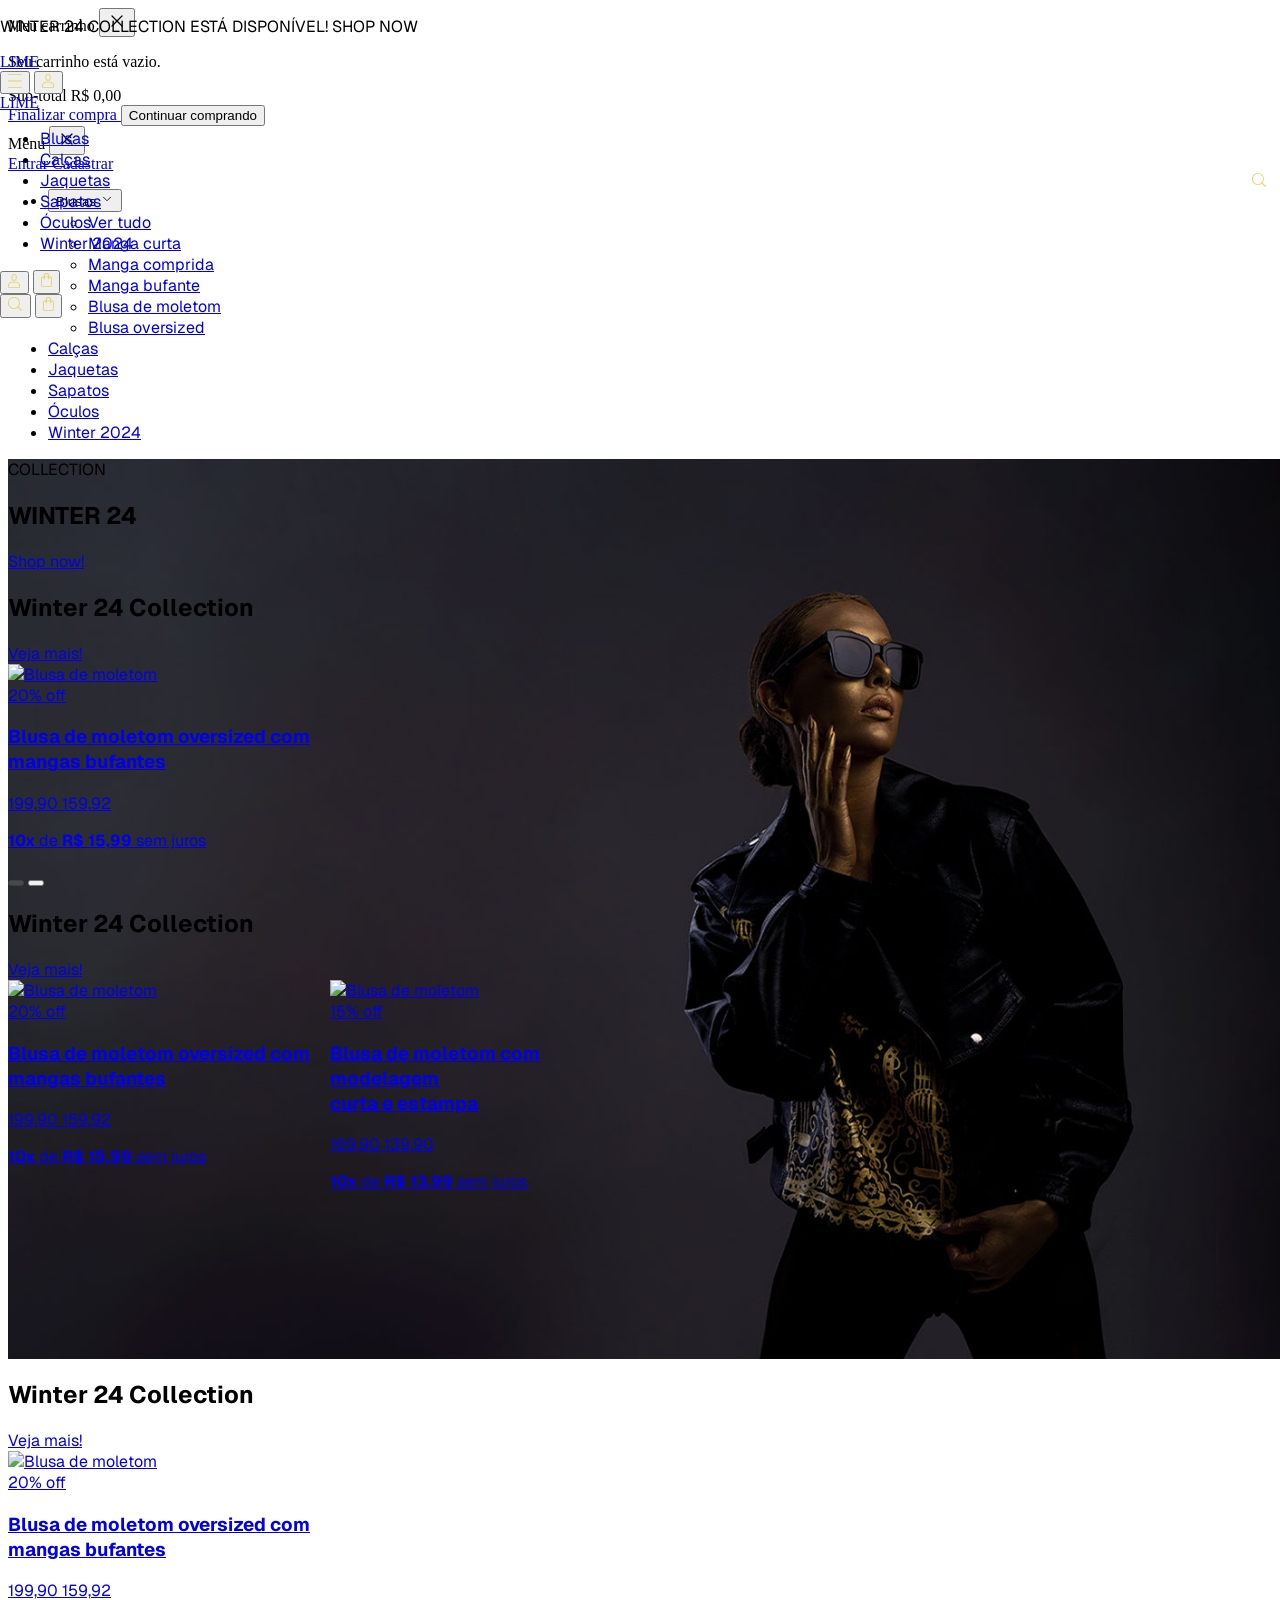
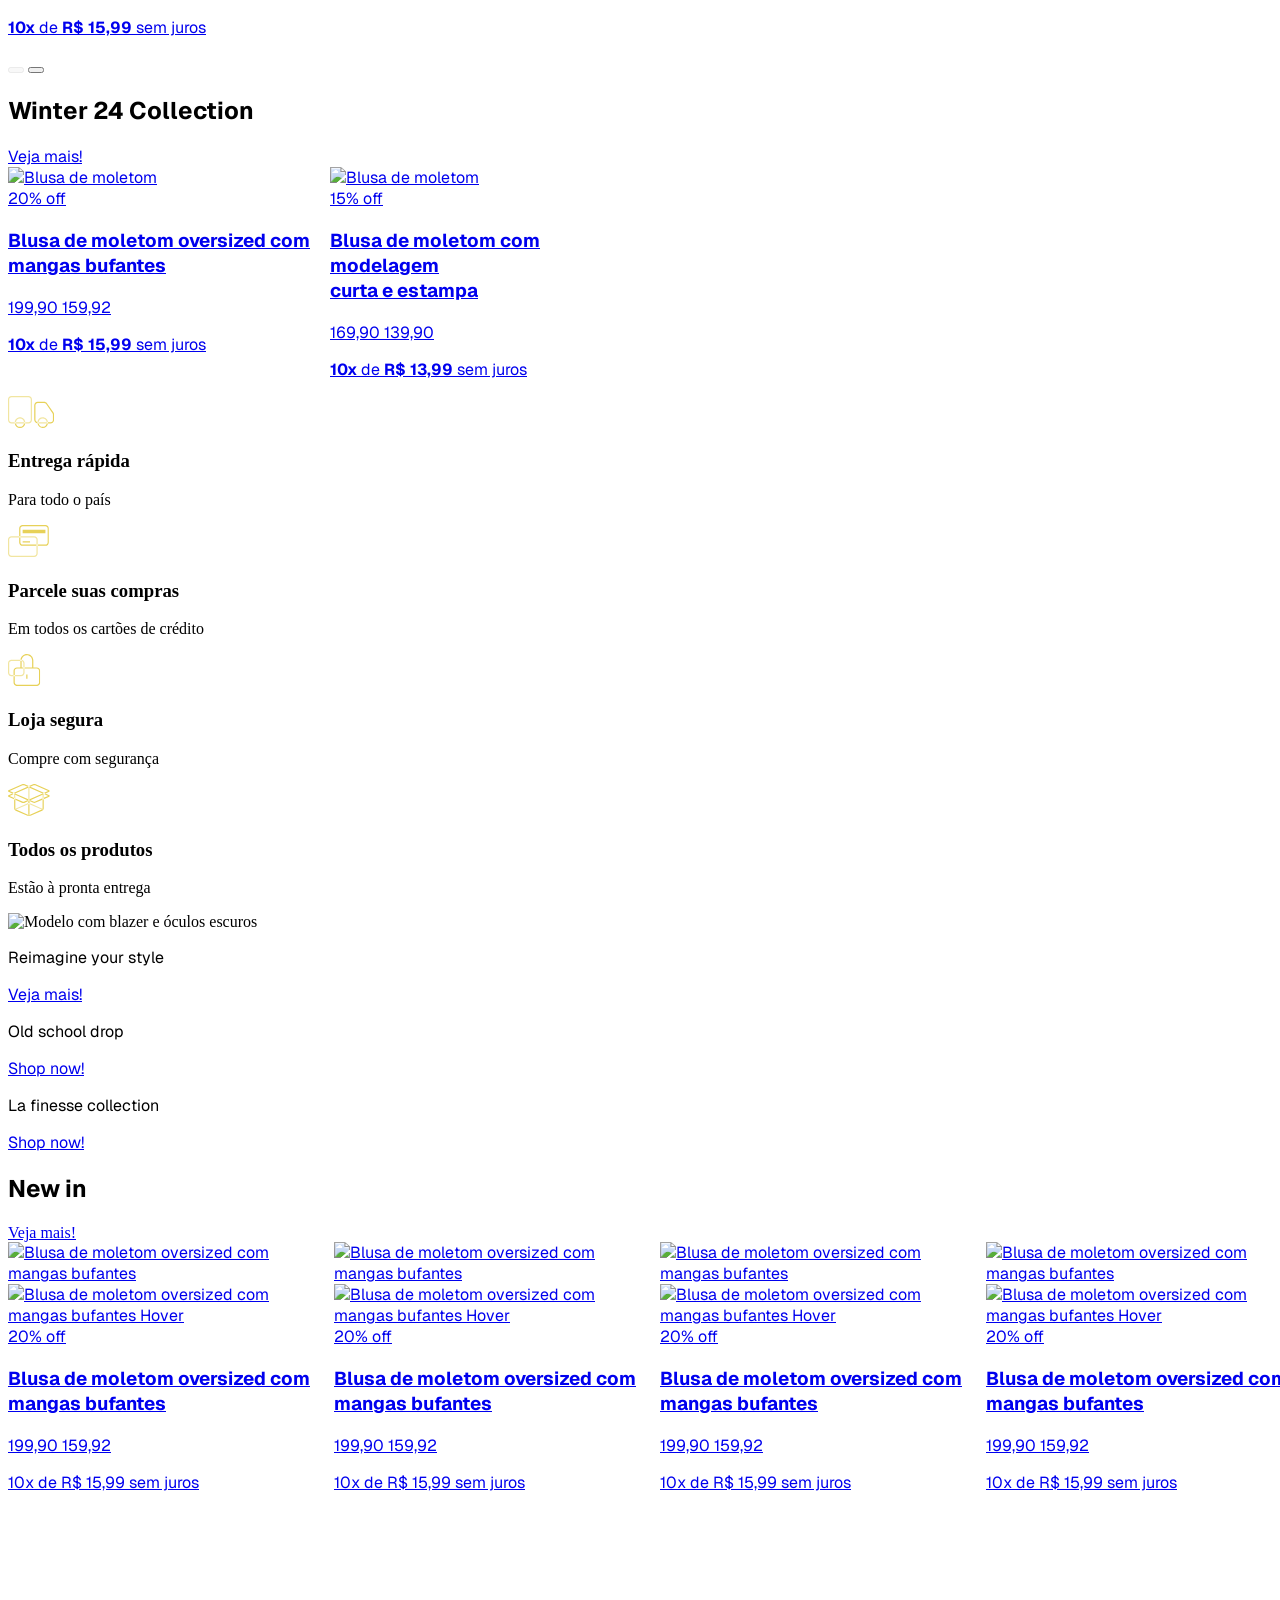
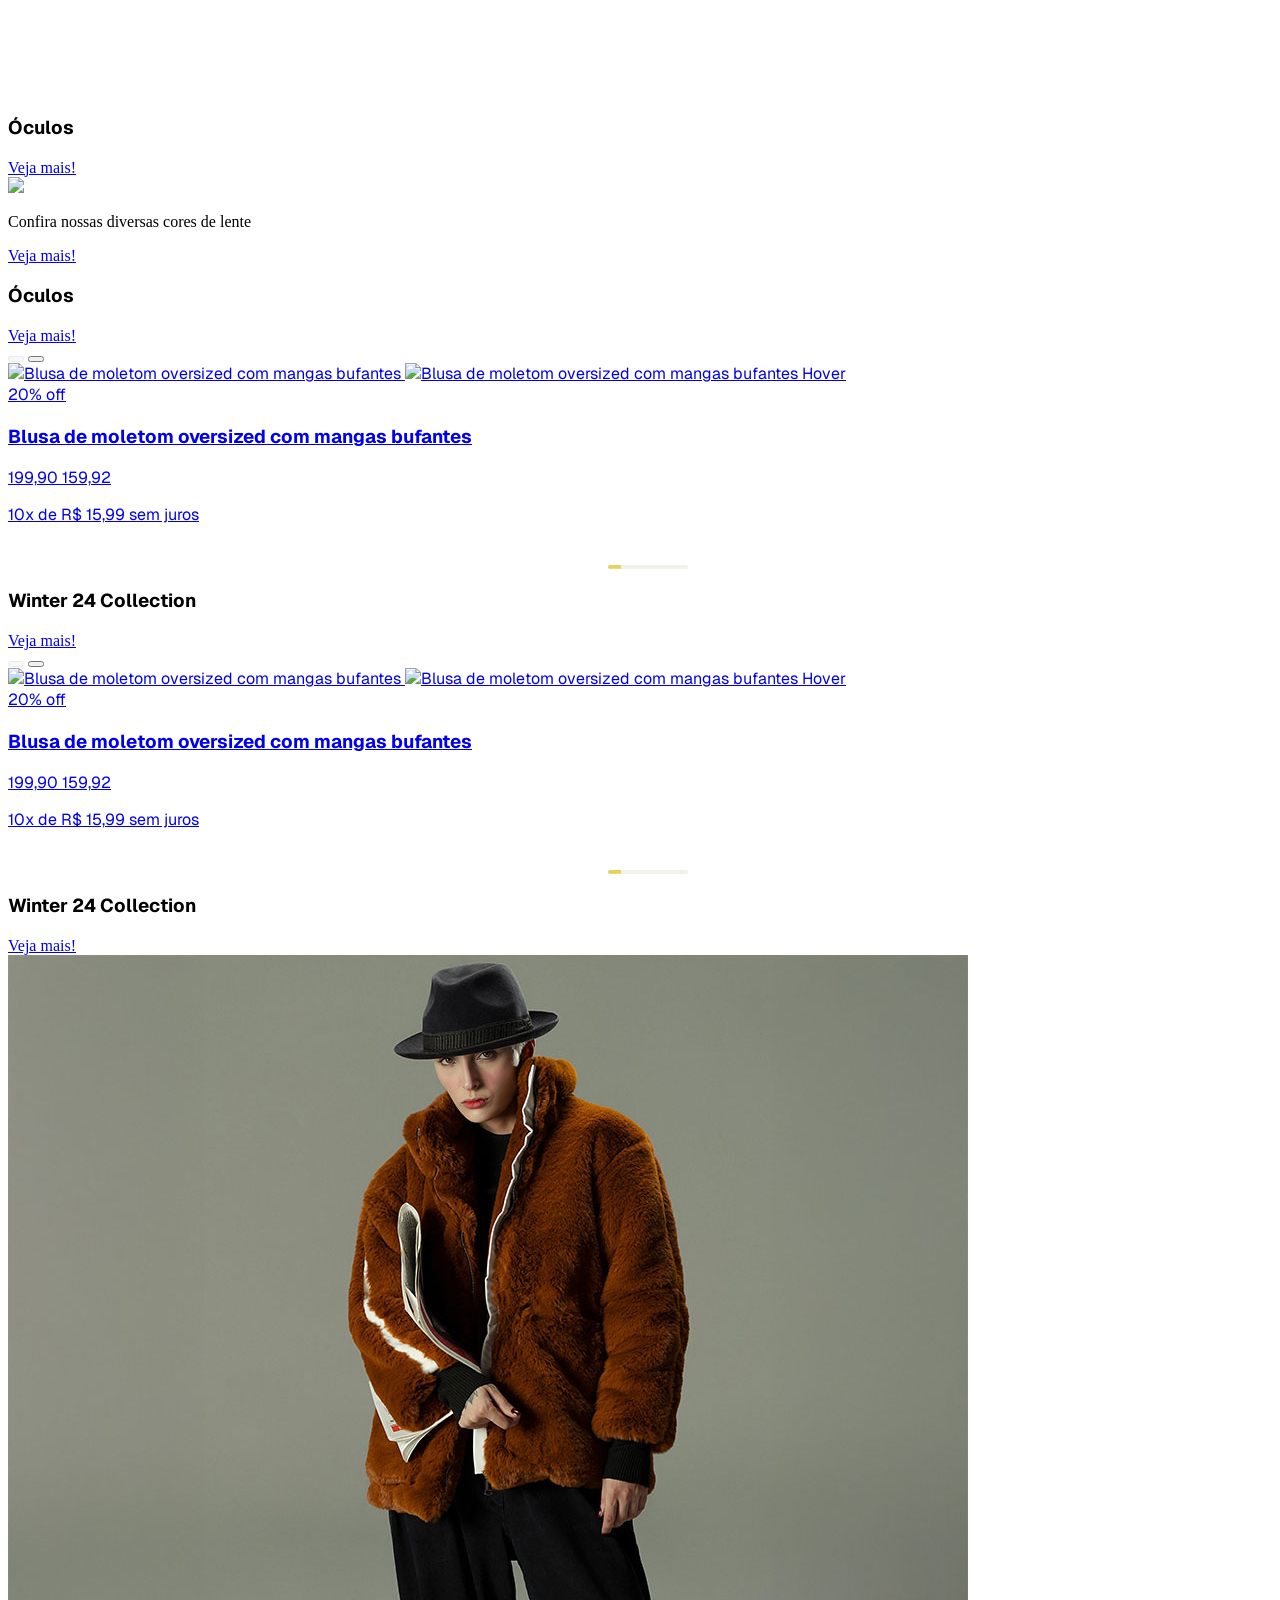
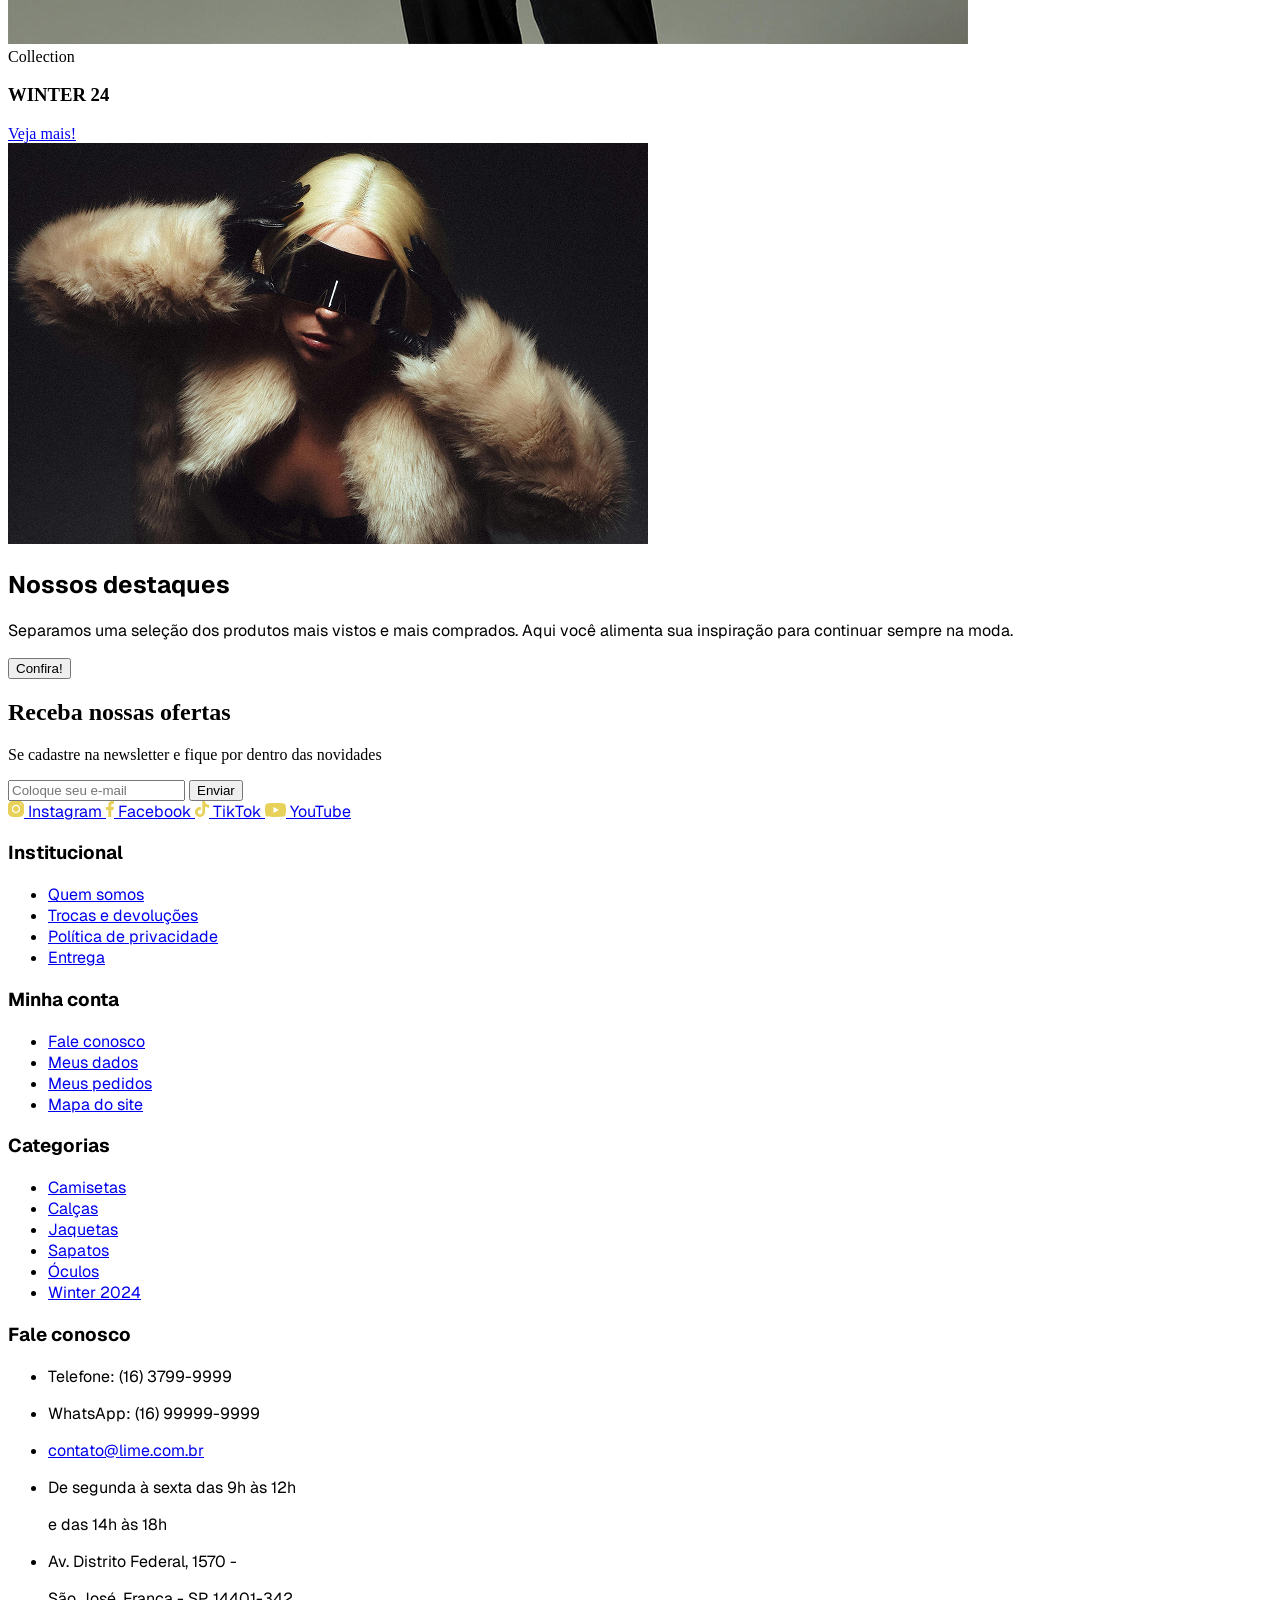
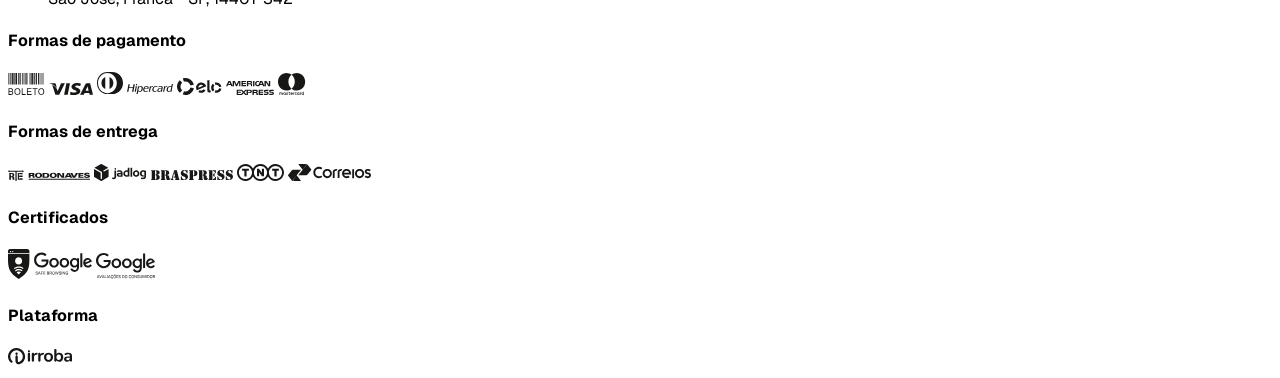
==== commit 5532177d: "fix: adjust pading in the notebook | feat: add Readme.md" ====
--- a/index.html
+++ b/index.html
@@ -28,7 +28,7 @@
 
     <section class="hero col-span-12 flex flex-col justify-between">
       <div
-        class="flex-1 w-full max-w-[1400px] mx-auto px-6 max-[360px]:px-3 max-[320px]:px-2.5 lg:px-20 xl:px-24 grid grid-cols-12 gap-10 lg:gap-8 items-center pb-16 lg:pb-20 pt-[190px] md:pt-[210px] lg:pt-[120px]"
+        class="flex-1 w-full max-w-[1400px] mx-auto px-6 max-[360px]:px-3 max-[320px]:px-2.5 lg:px-20 xl:px-24 grid grid-cols-12 gap-10 lg:gap-8 items-center pb-16 lg:pb-20 pt-[190px] md:pt-[210px] lg:pt-[185px] xl:pt-[120px]"
       >
         <div
           class="col-span-12 lg:col-span-6 flex w-full max-w-full mx-auto lg:max-w-none flex-col items-center lg:items-center justify-center font-geist text-center lg:text-left order-first lg:order-last lg:pt-10"
